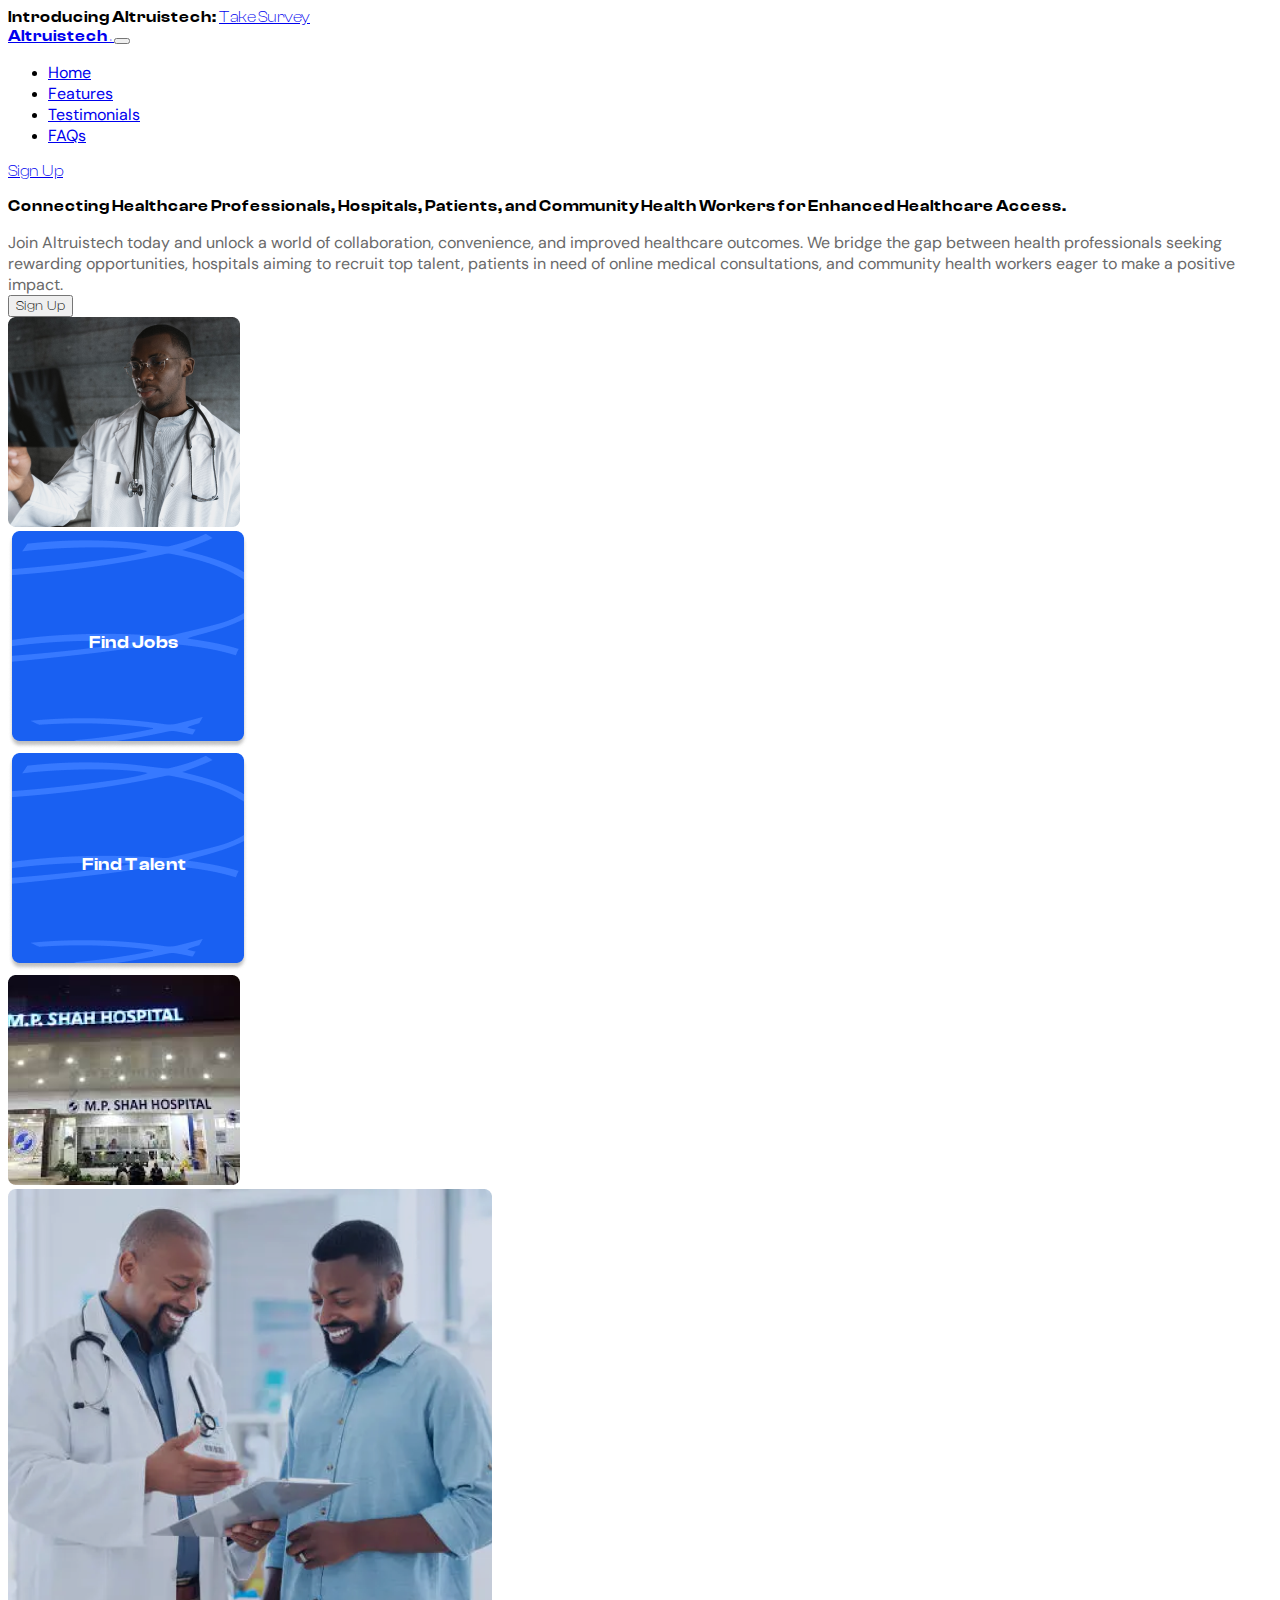
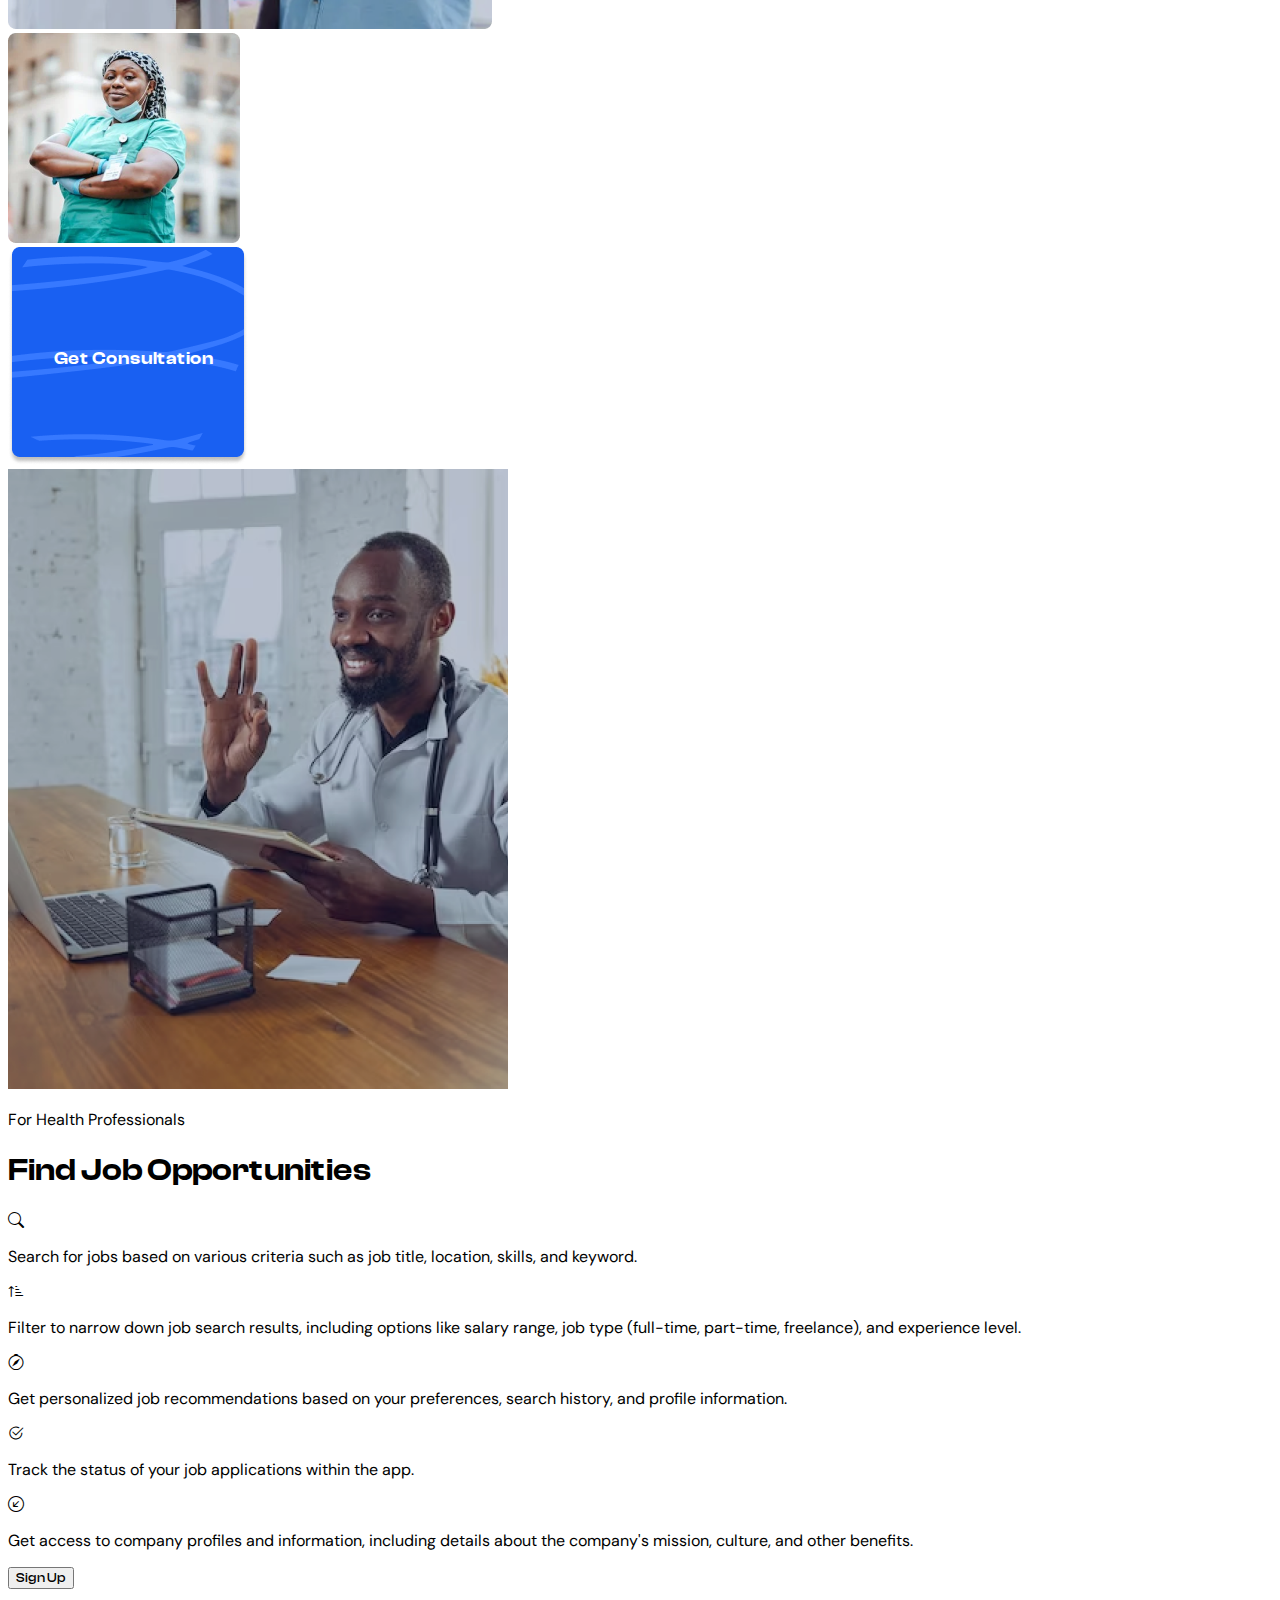
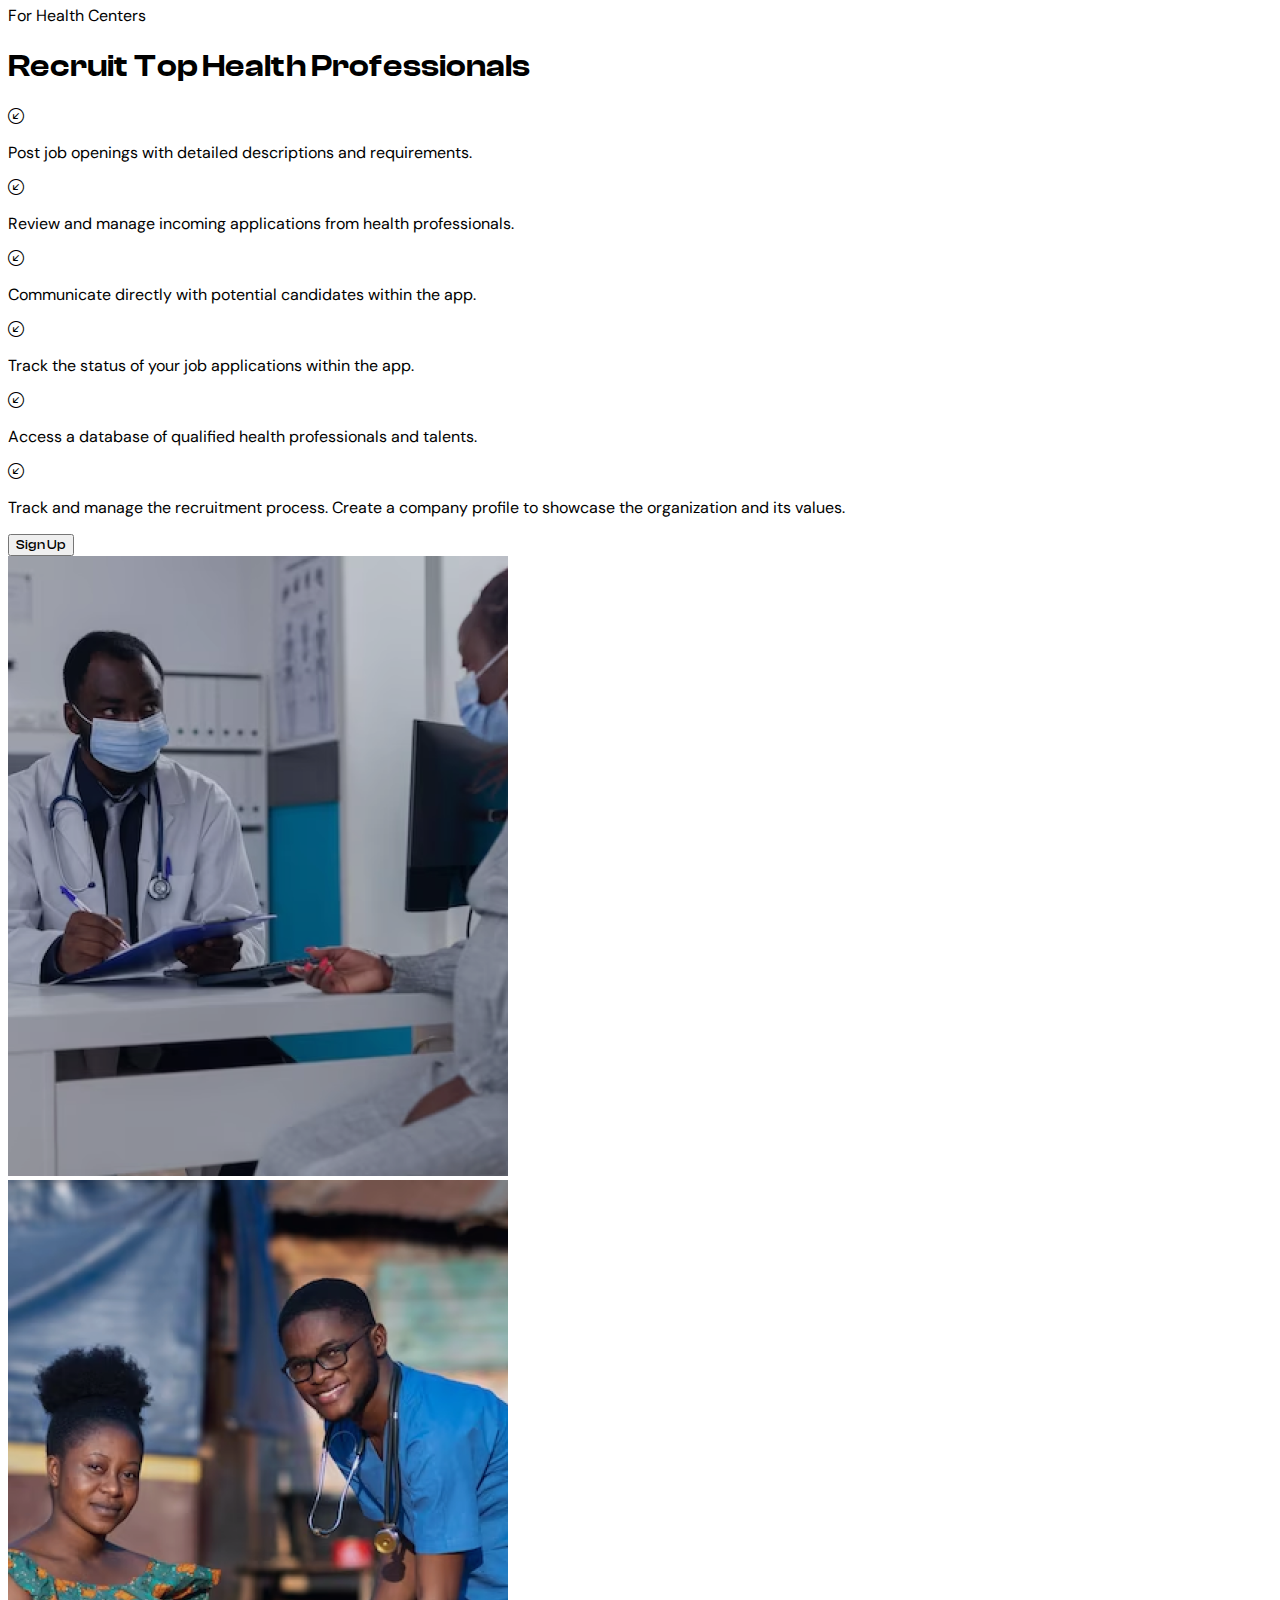
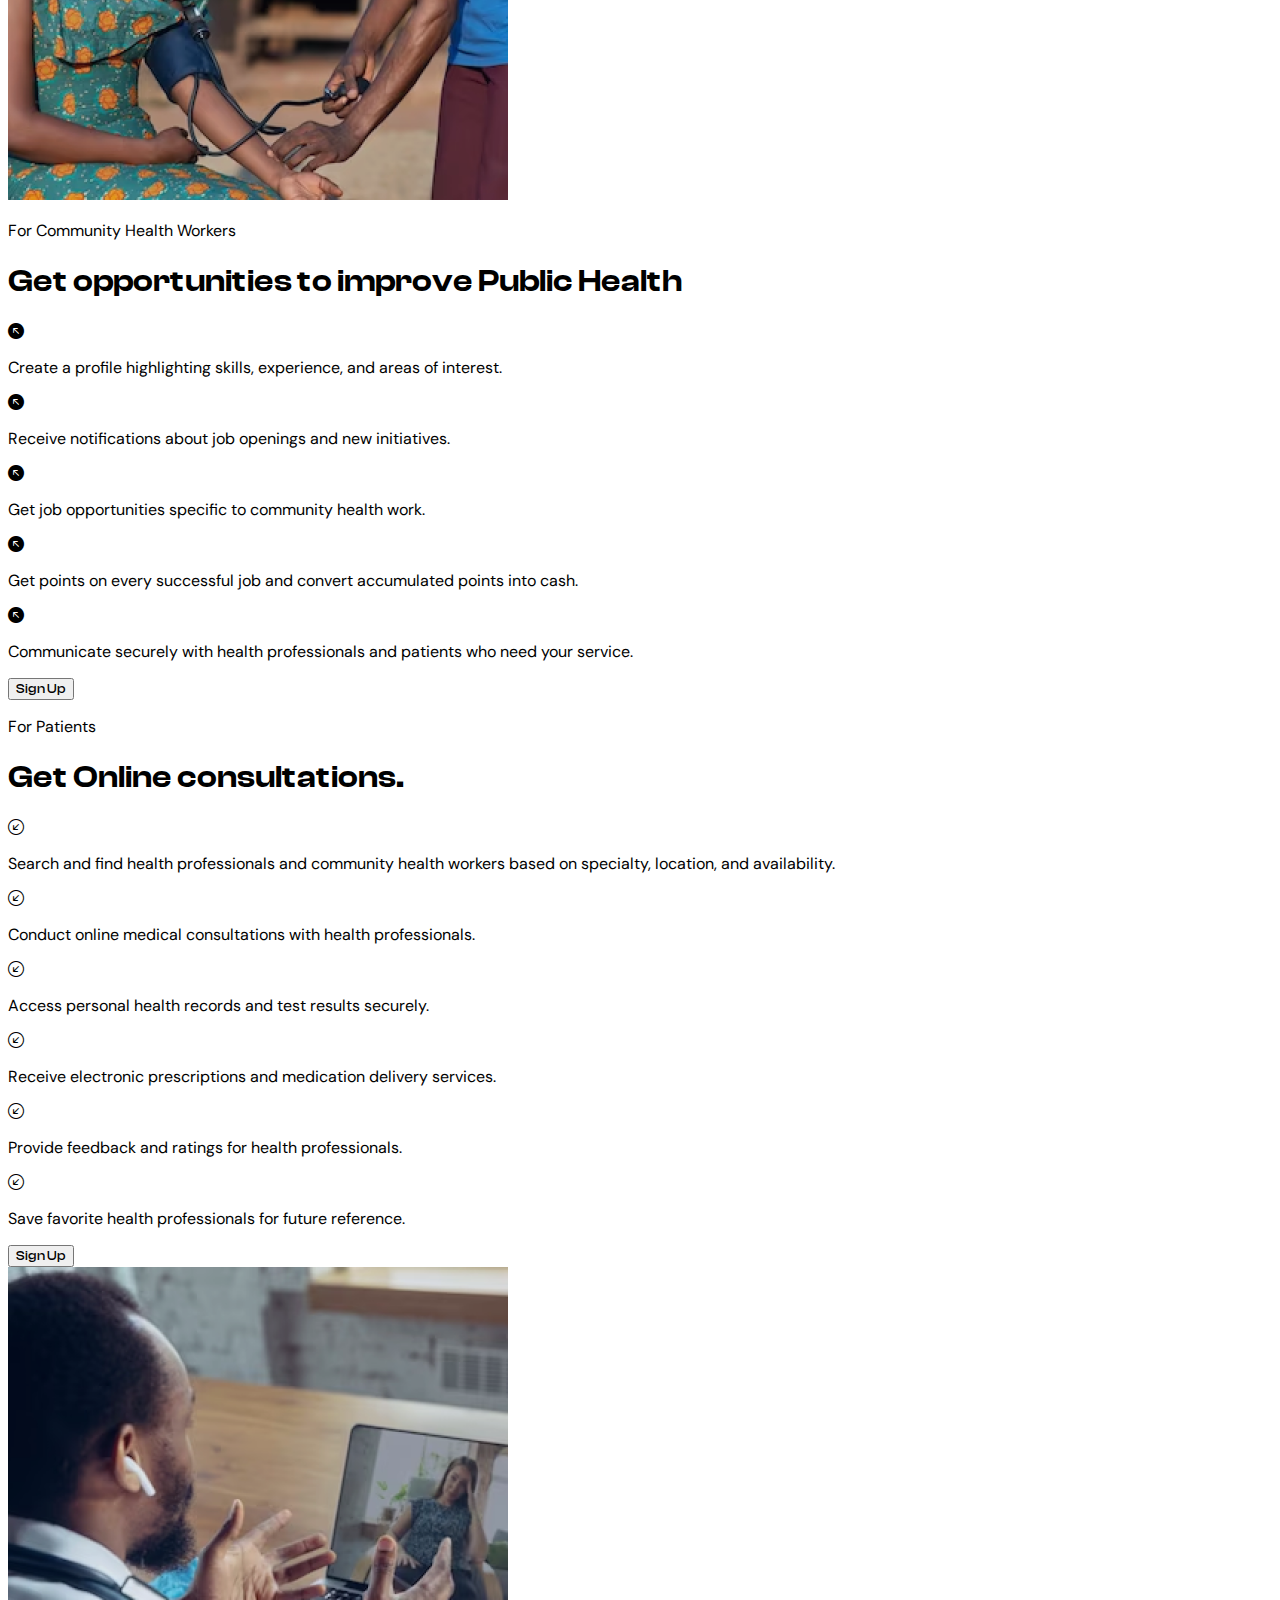
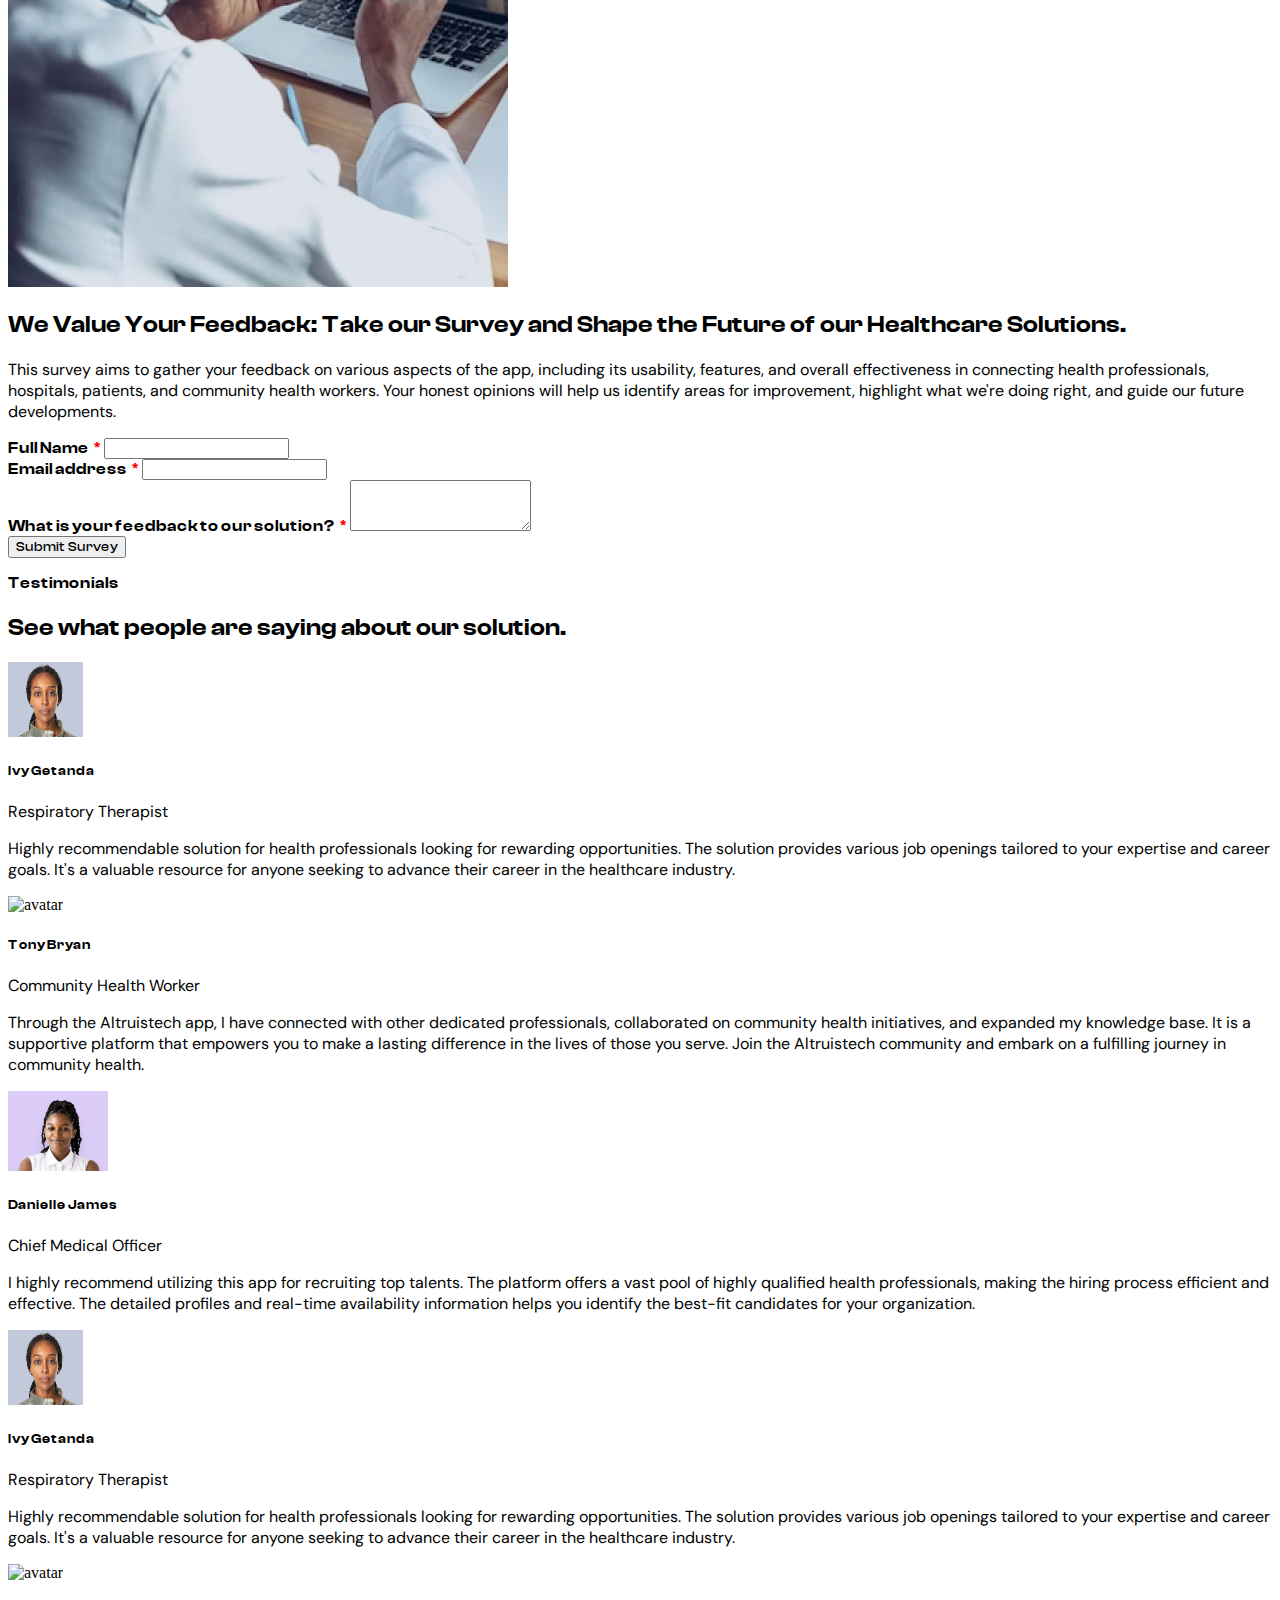
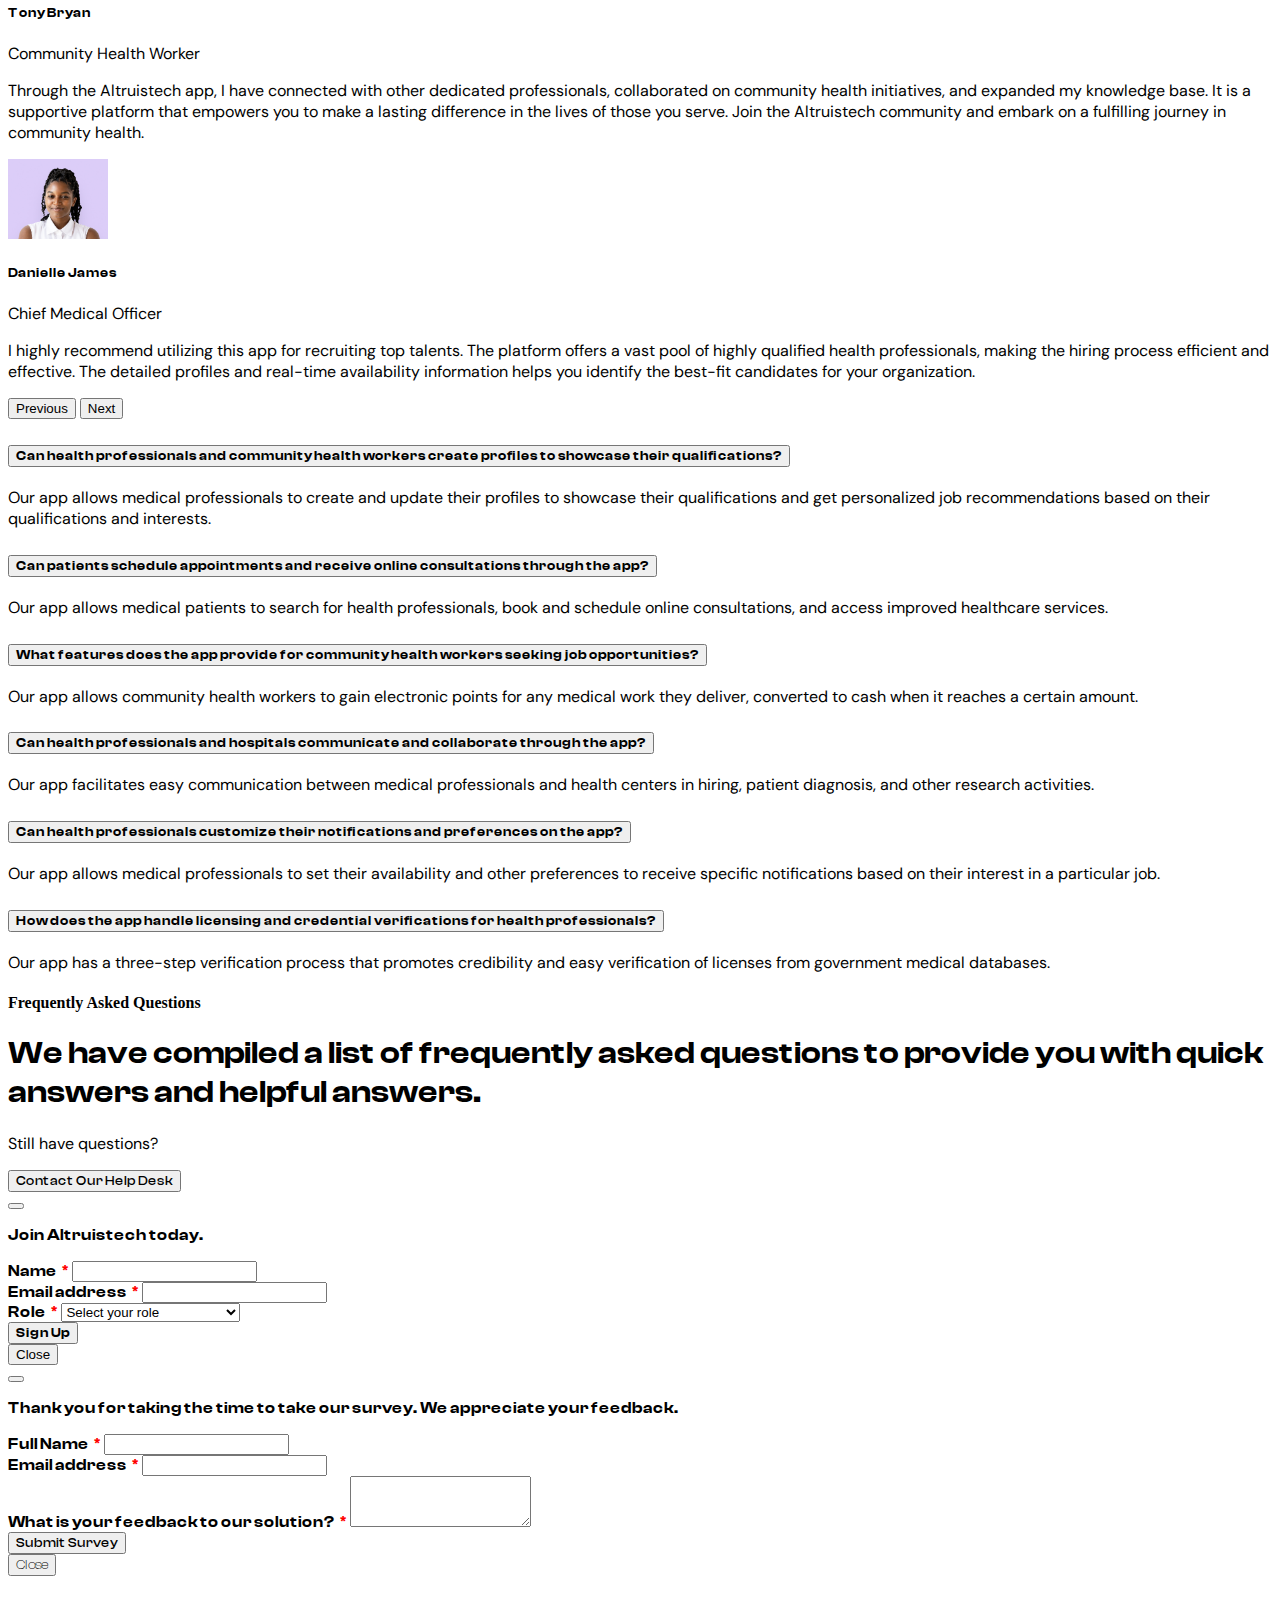
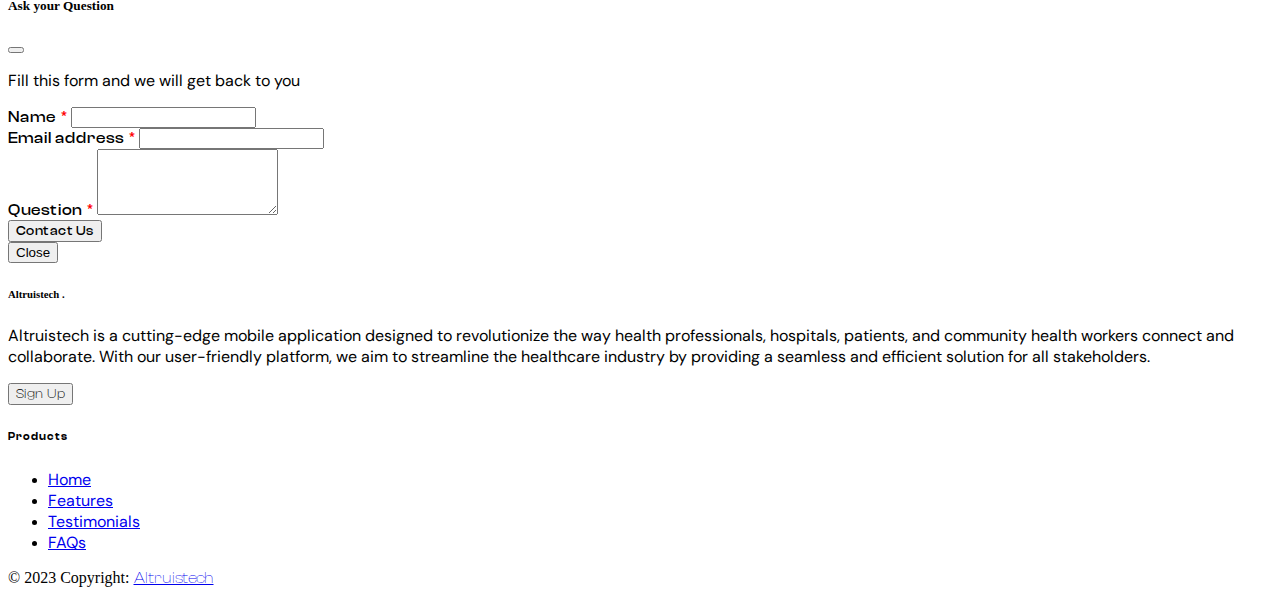
==== altruistech/index.html @ 640fc5ab "Final codebase" ====
<!DOCTYPE html>
<html lang="en">
<head>
    <meta charset="UTF-8">
    <meta name="viewport" content="width=device-width, initial-scale=1.0">
    <title>Altruistech</title>
    <link rel="stylesheet" href="static/styles.css">
    <link href="https://api.fontshare.com/embed/clash-grotesk.css" rel="stylesheet">
    <link href="https://cdn.jsdelivr.net/npm/bootstrap-icons@1.7.2/font/bootstrap-icons.css" rel="stylesheet">
    <link href="https://cdn.jsdelivr.net/npm/bootstrap@5.3.0/dist/css/bootstrap.min.css" rel="stylesheet" integrity="sha384-9ndCyUaIbzAi2FUVXJi0CjmCapSmO7SnpJef0486qhLnuZ2cdeRhO02iuK6FUUVM" crossorigin="anonymous">
    <link rel="preconnect" href="https://fonts.googleapis.com">
<link rel="preconnect" href="https://fonts.gstatic.com" crossorigin>
<link href="https://fonts.googleapis.com/css2?family=DM+Sans:ital,wght@0,100;0,200;0,300;0,400;0,500;0,600;0,700;1,100;1,200;1,300;1,400;1,500;1,600&display=swap" rel="stylesheet">


</head>
<body class="bg-light">
  <style>
    .text-overlay {
      position: absolute;
      top: 50%;
      left: 50%;
      transform: translate(-50%, -50%);
      color: white;
      font-size: 18px;
      font-weight: bold;
      text-align: center;
      font-family: 'ClashDisplay-Semibold', sans-serif;
      padding: 10px;
      width: 100%;
      max-width: 200px;
    }

    .required {
      color: red;
      margin-left: 5px;
  
    }
  </style>
  
<!-- heading -->
<nav class="navbar navbar-dark bg-dark">
  <div class="container-fluid d-flex justify-content-center align-items-center">
    <span class="navbar-brand mb-0 h1 text-center header-text">Introducing <span class="text-primary header-text">Altruistech:</span> 
    <!-- <span class="thin-text">Please help us with this survey.</span></span> -->
    <a class="btn border-light text-white" data-bs-toggle="modal" data-bs-target="#survey" href="#" style="font-family: 'ClashDisplay-Light';">Take Survey</a>
  </div>
</nav>



<nav class="navbar navbar-expand-lg navbar-light">
  <div class="container">
    <!-- Logo -->
    <a class="navbar-brand" href="#">
      <span class="h3 logo">
        Altruistech
      </span>
      <span class="h1 text-primary">.</span>
    </a>

    <!-- Navbar Toggler -->
    <button class="navbar-toggler" type="button" data-bs-toggle="collapse" data-bs-target="#navbarNav" aria-controls="navbarNav" aria-expanded="false" aria-label="Toggle navigation">
      <span class="navbar-toggler-icon"></span>
    </button>

    <!-- Navbar Links -->
    <div class="collapse navbar-collapse" id="navbarNav">
      <ul class="navbar-nav mx-auto">
        <li class="nav-item">
          <a class="nav-link" href="#home">Home</a>
        </li>
        <li class="nav-item">
          <a class="nav-link" href="#features">Features</a>
        </li>
        <li class="nav-item">
          <a class="nav-link" href="#testimonials">Testimonials</a>
        </li>
        <li class="nav-item">
          <a class="nav-link" href="#faqs">FAQs</a>
        </li>
      </ul>

      <!-- Button -->
      <a class="btn btn-primary btn-lg" data-bs-toggle="modal" data-bs-target="#waitlist" href="#" style="font-family: 'ClashDisplay-Light';">Sign Up</a>
    </div>
  </div>
</nav>

<section id="home" class="mt-5">
<div class="container flex-column d-flex  align-items-center w-75">
<div class="h2 ">
<p class="font-weight-bold h2">
Connecting<span class="text-primary"> Healthcare Professionals, Hospitals, Patients,</span> and <span class="text-primary"> Community Health Workers</span> for Enhanced Healthcare Access.
</p>
</div>
<div class="" id="branding">
Join Altruistech today and unlock a world of collaboration, convenience, and improved healthcare outcomes. We bridge the gap between health professionals seeking rewarding opportunities, hospitals aiming to recruit top talent, patients in need of online medical consultations, and community health workers eager to make a positive impact.
</div>
<div  class="mt-5 w-100  d-flex justify-content-center">
<button type="button" class="btn w-50 btn-lg btn-primary py-3" data-bs-toggle="modal" data-bs-target="#waitlist" style="font-family: 'ClashDisplay-Light';">Sign Up</button>
</div>
</div>




<!-- Gallery -->
<div class="row mt-3">
  <div class="col-lg-4 col-md-12 mb-4 mb-lg-0" style="width: 20%;">
    <img
      src="images/image1.png"
      class="w-100 shadow-1-strong rounded mb-4"
      alt="Find Jobs"
    />

    <div style="position: relative;">
      <img
        src="images/frame.png"
        class="w-100 shadow-1-strong rounded mb-4"
        alt="Text Background"
      />
      <div class="text-overlay">Find Jobs</div>
    </div>
  </div>

  <div class="col-lg-4 mb-4 mb-lg-0 order-md-2" style="width: 20%;">
    <div style="position: relative;">
      <img
        src="images/frame.png"
        class="w-100 shadow-1-strong rounded mb-4"
        alt="Text Background"
      />
      <div class="text-overlay">Find Talent</div>
    </div>

    <img
      src="images/image12.png"
      class="w-100 shadow-1-strong rounded mb-4"
      alt="Find Talent"
    />
  </div>

  <div class="col-lg-4 mb-4 mb-lg-0" style="width: 40%;">
    <img
      src="images/doctor-patient.png"
      class="w-100 shadow-1-strong rounded mb-4"
      alt="Middle"
    />
  </div>

  <div class="col-lg-4 mb-4 mb-lg-0" style="width: 20%;">
    <img
      src="images/Frame 13.png"
      class="w-100 shadow-1-strong rounded mb-4"
      alt="Community Health workers"
    />

    <div style="position: relative;">
      <img
        src="images/frame.png"
        class="w-100 shadow-1-strong rounded mb-4"
        alt="Text Background"
      />
      <div class="text-overlay">Get Consultation</div>
    </div>
  </div>
</div>



  

 
</section>

<!-- Features -->
<section id="features" class="d-flex mt-3 mx-0 p-3">
    <div class="container-fluid">
      <div class="row">
        <div class="col-lg-6">
          <div class="d-flex align-items-center h-100">
            <img src="images/image2.png" class="img-fluid rounded" alt="Find Jobs" />
          </div>
        </div>
  
        <div class="col-lg-6">
          <div class="container h-100">
            <div>
              <p class="text-primary">For Health Professionals</p>
              <h1>Find Job Opportunities</h1>
            </div>
            <div class="row">
              <div class="col">
                <div class="d-flex align-items-start">
                  <div class="me-3">
                    <i class="bi bi-search"></i>
                  </div>
                  <div>
                    <p>Search for jobs based on various criteria such as job title, location, skills, and keyword.</p>
                  </div>
                </div>
                <div class="d-flex align-items-start">
                  <div class="me-3">
                    <i class="bi bi-sort-up-alt"></i>
                  </div>
                  <div>
                    <p>Filter to narrow down job search results, including options like salary range, job type (full-time, part-time, freelance), and experience level.</p>
                  </div>
                </div>
                <div class="d-flex align-items-start">
                  <div class="me-3">
                    <i class="bi bi-compass"></i>
                  </div>
                  <div>
                    <p>Get personalized job recommendations based on your preferences, search history, and profile information.</p>
                  </div>
                </div>
                <div class="d-flex align-items-start">
                  <div class="me-3">
                    <i class="bi bi-check2-circle"></i>
                  </div>
                  <div>
                    <p>Track the status of your job applications within the app.</p>
                  </div>
                </div>
                <div class="d-flex align-items-start">
                  <div class="me-3 primary">
                    <i class="bi bi-arrow-down-left-circle font-weight-bold"></i>
                  </div>
                  <div>
                    <p>Get access to company profiles and information, including details about the company's mission, culture, and other benefits.</p>
                  </div>
                </div>
                <div class="mt-3 w-100 d-flex justify-content-center">
                  <button type="button" class="btn w-50 btn-lg btn-white border-primary text-primary py-3" data-bs-toggle="modal" data-bs-target="#waitlist" style="font-family: 'ClashDisplay-Medium';">Sign Up</button>
                </div>
              </div>
            </div>
          </div>
        </div>
      </div>
    </div>
  </section>
  

  <section id="features" class="my-3 mx-0 p-3">
    <div class="container-fluid">
      <div class="row">
        <div class="col-lg-6 order-lg-2">
          <div class="container">
            <div>
              <p class="text-primary">For Health Centers</p>
              <h1>Recruit Top Health Professionals</h1>
            </div>
            <div class="row">
              <div class="col">
                <div class="d-flex align-items-start">
                  <div class="me-3">
                    <i class="bi bi-arrow-down-left-circle"></i>
                  </div>
                  <div>
                    <p>Post job openings with detailed descriptions and requirements.</p>
                  </div>
                </div>
                <div class="d-flex align-items-start">
                  <div class="me-3">
                    <i class="bi bi-arrow-down-left-circle"></i>
                  </div>
                  <div>
                    <p>Review and manage incoming applications from health professionals.</p>
                  </div>
                </div>
                <div class="d-flex align-items-start">
                  <div class="me-3">
                    <i class="bi bi-arrow-down-left-circle"></i>
                  </div>
                  <div>
                    <p>Communicate directly with potential candidates within the app.</p>
                  </div>
                </div>
                <div class="d-flex align-items-start">
                  <div class="me-3">
                    <i class="bi bi-arrow-down-left-circle"></i>
                  </div>
                  <div>
                    <p>Track the status of your job applications within the app.</p>
                  </div>
                </div>
                <div class="d-flex align-items-start">
                  <div class="me-3">
                    <i class="bi bi-arrow-down-left-circle"></i>
                  </div>
                  <div>
                    <p>Access a database of qualified health professionals and talents.</p>
                  </div>
                </div>
                <div class="d-flex align-items-start">
                  <div class="me-3">
                    <i class="bi bi-arrow-down-left-circle"></i>
                  </div>
                  <div>
                    <p>Track and manage the recruitment process. Create a company profile to showcase the organization and its values.</p>
                  </div>
                </div>
                <div class="my-3 w-100 d-flex justify-content-center">
                  <button type="button" class="btn w-50 btn-lg btn-white border-primary text-primary py-3" data-bs-toggle="modal" data-bs-target="#waitlist" style="font-family: 'ClashDisplay-Medium';">Sign Up</button>
                </div>
              </div>
            </div>
          </div>
        </div>
        <div class="col-lg-6 order-lg-1">
          <div class="d-flex align-items-center justify-content-center">
            <img src="images/image3.png" class="img-fluid rounded" alt="Townhouses and Skyscrapers" />
          </div>
        </div>
      </div>
    </div>
  </section>
  
<!-- Features -->
<section id="features" class="my-3 mx-0 p-3">
    <div class="container-fluid">
      <div class="row">
        <div class="col-md-6 order-md-1">
          <img src="images/image5.png" class="img-fluid rounded" alt="Community" />
        </div>
  
        <div class="col-md-6 order-md-2">
          <div class="container">
            <div>
              <p class="text-primary h6">For Community Health Workers</p>
              <h1>Get opportunities to improve Public Health</h1>
            </div>
            <div class="row">
              <div class="col profs">
                <div class="d-flex align-items-start">
                  <div class="me-3">
                    <i class="bi bi-arrow-up-left-circle-fill"></i>
                  </div>
                  <div>
                    <p>Create a profile highlighting skills, experience, and areas of interest.</p>
                  </div>
                </div>
                <div class="d-flex align-items-start">
                  <div class="me-3">
                    <i class="bi bi-arrow-up-left-circle-fill"></i>
                  </div>
                  <div>
                    <p class="text-gray">Receive notifications about job openings and new initiatives.</p>
                  </div>
                </div>
                <div class="d-flex align-items-start">
                  <div class="me-3">
                    <i class="bi bi-arrow-up-left-circle-fill"></i>
                  </div>
                  <div>
                    <p>Get job opportunities specific to community health work.</p>
                  </div>
                </div>
                <div class="d-flex align-items-start">
                  <div class="me-3">
                    <i class="bi bi-arrow-up-left-circle-fill"></i>
                  </div>
                  <div>
                    <p>Get points on every successful job and convert accumulated points into cash.</p>
                  </div>
                </div>
                <div class="d-flex align-items-start">
                  <div class="me-3">
                    <i class="bi bi-arrow-up-left-circle-fill"></i>
                  </div>
                  <div>
                    <p>Communicate securely with health professionals and patients who need your service.</p>
                  </div>
                </div>
                <div class="mt-3 w-100 d-flex justify-content-center">
                  <button type="button" class="btn w-50 btn-lg btn-white border-primary text-primary py-3" data-bs-toggle="modal" data-bs-target="#waitlist" style="font-family: 'ClashDisplay-Medium';">Sign Up</button>
                </div>
              </div>
            </div>
          </div>
        </div>
      </div>
    </div>
  </section>
  

  <section id="features" class="my-3 mx-0 p-3">
    <div class="container-fluid">
      <div class="row">
        <div class="col-lg-6">
          <div class="container">
            <div>
              <p class="text-primary">For Patients</p>
              <h1>Get Online consultations.</h1>
            </div>
            <div class="row">
              <div class="col profs">
                <div class="d-flex align-items-start">
                  <div class="me-3">
                    <i class="bi bi-arrow-down-left-circle"></i>
                  </div>
                  <div>
                    <p>Search and find health professionals and community health workers based on specialty, location, and availability.</p>
                  </div>
                </div>
                <div class="d-flex align-items-start">
                  <div class="me-3">
                    <i class="bi bi-arrow-down-left-circle"></i>
                  </div>
                  <div>
                    <p>Conduct online medical consultations with health professionals.</p>
                  </div>
                </div>
                <div class="d-flex align-items-start">
                  <div class="me-3">
                    <i class="bi bi-arrow-down-left-circle"></i>
                  </div>
                  <div>
                    <p>Access personal health records and test results securely.</p>
                  </div>
                </div>
                <div class="d-flex align-items-start">
                  <div class="me-3">
                    <i class="bi bi-arrow-down-left-circle"></i>
                  </div>
                  <div>
                    <p>Receive electronic prescriptions and medication delivery services.</p>
                  </div>
                </div>
                <div class="d-flex align-items-start">
                  <div class="me-3">
                    <i class="bi bi-arrow-down-left-circle"></i>
                  </div>
                  <div>
                    <p>Provide feedback and ratings for health professionals.</p>
                  </div>
                </div>
                <div class="d-flex align-items-start">
                  <div class="me-3">
                    <i class="bi bi-arrow-down-left-circle"></i>
                  </div>
                  <div>
                    <p>Save favorite health professionals for future reference.</p>
                  </div>
                </div>
                <div class="my-3 w-100 d-flex">
                  <button type="button" class="btn w-50 btn-lg btn-white border-primary text-primary py-3" data-bs-toggle="modal" data-bs-target="#waitlist" style="font-family: 'ClashDisplay-Medium';">Sign Up</button>
                </div>
              </div>
            </div>
          </div>
        </div>
        <div class="col-lg-6">
          <div class="d-flex align-items-center justify-content-center">
            <img src="images/image4.png" class="img-fluid rounded" alt="" />
          </div>
        </div>
      </div>
    </div>
  </section>
  

<!-- <section id="#survey" class="bg-primary vh-100 d-flex mt-3 mb-6 mx-0 p-3">
<div class="container-fluid">
<div class="row">
<div class="col">
<div class="row text-align-center">
    <h2 class="text-white h1" style="font-family: 'ClashDisplay-Semibold';">
        We Value Your Feedback: Take our Survey and Shape the Future of our Healthcare Solutions.
    </h2>
    <p class="text-white">
        This survey aims to gather your feedback on various aspects of the app, including its usability, features, and overall effectiveness in connecting health professionals, hospitals, patients, and community health workers. Your honest opinions will help us identify areas for improvement, highlight what we're doing right, and guide our future developments.
    </p>
</div>
</div>

<div class="col bg-white rounded v-100 mb-3 row-cols-auto">
    <form class="m-3">
        <div class="mb-3">
            <label for="name" class="form-label" style="font-family: 'ClashDisplay-Semibold';">Full Name<span class="required">*</span></label>
            <input type="text" class="form-control p-2" id="survey-name" aria-describedby="nameHelp">
          </div>
        <div class="mb-3">
          <label for="surveyEmail" class="form-label" style="font-family: 'ClashDisplay-Semibold';">Email address<span class="required">*</span></label>
          <input type="email" class="form-control p-2" id="survey-email" aria-describedby="emailHelp">
        </div>
        <div class="mb-3">
          <label for="survey" class="form-label" style="font-family: 'ClashDisplay-Semibold';">What is your feedback to our solution?<span class="required">*</span></label>
          <textarea class="form-control p-5" id="survey-message" rows="3"></textarea>
        </div>
       
        <button type="submit" id="survey-submit" class="btn w-100 btn-lg btn-primary py-3" style="font-family: 'ClashDisplay-Medium';">Submit Survey</button>
    </form>
</div>
</div>
</div>
</section> -->

<section id="survey" class="bg-primary d-flex mt-3 mb-6 mx-0 p-3">
  <div class="container-fluid">
    <div class="row">
      <div class="col-lg-6 sur-text">
        <div class="text-center">
          <h2 class="text-white h1" style="font-family: 'ClashDisplay-Semibold';">
            We Value Your Feedback: Take our Survey and Shape the Future of our Healthcare Solutions.
          </h2>
          <p class="text-white">
            This survey aims to gather your feedback on various aspects of the app, including its usability, features, and overall effectiveness in connecting health professionals, hospitals, patients, and community health workers. Your honest opinions will help us identify areas for improvement, highlight what we're doing right, and guide our future developments.
          </p>
        </div>
      </div>

      <div class="col-lg-6 bg-white rounded v-100 mb-3 sur-form">
        <form class="m-3">
          <div class="mb-3">
            <label for="name" class="form-label" style="font-family: 'ClashDisplay-Semibold';">Full Name<span class="required">*</span></label>
            <input type="text" class="form-control p-2" id="survey-name" aria-describedby="nameHelp">
          </div>
          <div class="mb-3">
            <label for="surveyEmail" class="form-label" style="font-family: 'ClashDisplay-Semibold';">Email address<span class="required">*</span></label>
            <input type="email" class="form-control p-2" id="survey-email" aria-describedby="emailHelp">
          </div>
          <div class="mb-3">
            <label for="survey" class="form-label" style="font-family: 'ClashDisplay-Semibold';">What is your feedback to our solution?<span class="required">*</span></label>
            <textarea class="form-control p-5" id="survey-message" rows="3"></textarea>
          </div>
          <button type="submit" id="survey-submit" class="btn btn-primary btn-lg w-100 btn-block" style="font-family: 'ClashDisplay-Medium';">Submit Survey</button>
        </form>
      </div>
    </div>
  </div>
</section>





<section id="testimonials" class="mt-3">

<div class="container mb-2">
<p class="text-primary h5">Testimonials </p>
<h2 style="font-family: 'ClashDisplay-Semibold';">
See what people are saying about our solution.
</h2>
</div>
<!-- Carousel wrapper -->
<div id="carouselMultiItemExample" class="carousel slide mx-4 border-rounded pb-2 carousel-dark text-center" data-bs-ride="carousel">

<!-- Inner -->
<div class="carousel-inner py-4">
      <!-- Single item -->
      <div class="carousel-item active">
        <div class="container">
          <div class="row">
            <div class="col-lg-4 d-lg-block mb-3">
              <div class="testimonial-item bg-light rounded shadow p-3 pb-5" style=" height: 100%;">
                <div class="d-flex justify-content-start v-10 " >
                    <div class="flex-item">
                        <img class="rounded-circle shadow-1-strong mb-4 testimonial-img" src="images/african-female-soldier-jobs-career-portrait.jpg" alt="avatar" style="width: 75px; height:75px;">
                    </div>
                <div class="mx-0 flex-item">
                  <h5 class="mb-0 h5">Ivy Getanda</h5>
                  <p>Respiratory Therapist</p>
                </div>
                </div>
                
                <p class="font-weight-bold text-dark">
                  Highly recommendable solution for health professionals looking for rewarding opportunities.  <span class="text-primary">
                      The solution provides various job openings tailored to your expertise and career goals. 
                    </span> 
                    It's a valuable resource for anyone seeking to advance their career in the healthcare industry.
              
                </p>
              </div>
            </div>
              <div class="col-lg-4 d-lg-block mb-3 bg">
                <div class="testimonial-item bg-gray rounded shadow p-3" style=" height: max-content;">
                  <div class="d-flex justify-content-start v-10 bg-gray" >
                      <div class="flex-item">
                          <img class="rounded-circle shadow-1-strong mb-4 testimonial-img" src="images/front-view-smiley-man-wearing-lab-coat.jpg" alt="avatar" style="width: 75px; height:75px;">
                      </div>
                  <div class="mx-0 flex-item">
                    <h5 class="mb-0 h5">Tony Bryan</h5>
                    <p>Community Health Worker</p>
                  </div>
                  </div>
                  
                  <p class="font-weight-bold text-dark">
                    Through the Altruistech app, I have <span class="text-primary">
                        connected with other dedicated professionals, collaborated on community health initiatives, and expanded my knowledge base. 
                    </span> 
                    It is a supportive platform that empowers you to make a lasting difference in the lives of those you serve. Join the Altruistech community and embark on a fulfilling journey in community health.
                  </p>
                </div>
              </div>
              <div class="col-lg-4 d-lg-block">
                <div class="testimonial-item bg-gray rounded shadow p-3" style="height: 100%;">
                  <div class="d-flex v-10 bg-gray" >
                      <div class="flex-item">
                          <img class="rounded-circle shadow-1-strong mb-4 testimonial-img" src="images/african-teenage-girl-portrait-happy-smiling-face.jpg" alt="avatar" style="width: 100px;">
                      </div>
                  <div class="flex-item">
                    <h5 class="mb-0 h5">Danielle James</h5>
                    <p>Chief Medical Officer</p>
                  </div>
                  </div>
                  
                  <p class="font-weight-bold text-dark">
                   I highly recommend utilizing this app for recruiting top talents.
                      The platform offers a vast pool of highly qualified health professionals,
                      making the hiring process efficient and effective. <span class="text-primary">
                        The detailed profiles and real-time availability information helps you identify the best-fit candidates for your organization.
                      </span> 
            
                  </p>
                </div>
              </div>
          </div>
        </div>
      </div>
           <!-- Single item -->
           <div class="carousel-item active">
            <div class="container">
              <div class="row">
                <div class="col-lg-4 d-lg-block mb-3">
                  <div class="testimonial-item bg-light rounded shadow p-3 pb-5" style=" height: 100%;">
                    <div class="d-flex justify-content-start v-10 " >
                        <div class="flex-item">
                            <img class="rounded-circle shadow-1-strong mb-4 testimonial-img" src="images/african-female-soldier-jobs-career-portrait.jpg" alt="avatar" style="width: 75px; height:75px;">
                        </div>
                    <div class="mx-0 flex-item">
                      <h5 class="mb-0 h5">Ivy Getanda</h5>
                      <p>Respiratory Therapist</p>
                    </div>
                    </div>
                    
                    <p class="font-weight-bold text-dark">
                      Highly recommendable solution for health professionals looking for rewarding opportunities.  <span class="text-primary">
                          The solution provides various job openings tailored to your expertise and career goals. 
                        </span> 
                        It's a valuable resource for anyone seeking to advance their career in the healthcare industry.
                  
                    </p>
                  </div>
                </div>
                  <div class="col-lg-4 d-lg-block mb-3 bg">
                    <div class="testimonial-item bg-gray rounded shadow p-3" style=" height: max-content;">
                      <div class="d-flex justify-content-start v-10 bg-gray" >
                          <div class="flex-item">
                              <img class="rounded-circle shadow-1-strong mb-4 testimonial-img" src="images/front-view-smiley-man-wearing-lab-coat.jpg" alt="avatar" style="width: 75px; height:75px;">
                          </div>
                      <div class="mx-0 flex-item">
                        <h5 class="mb-0 h5">Tony Bryan</h5>
                        <p>Community Health Worker</p>
                      </div>
                      </div>
                      
                      <p class="font-weight-bold text-dark">
                        Through the Altruistech app, I have <span class="text-primary">
                            connected with other dedicated professionals, collaborated on community health initiatives, and expanded my knowledge base. 
                        </span> 
                        It is a supportive platform that empowers you to make a lasting difference in the lives of those you serve. Join the Altruistech community and embark on a fulfilling journey in community health.
                      </p>
                    </div>
                  </div>
                  <div class="col-lg-4 d-lg-block">
                    <div class="testimonial-item bg-gray rounded shadow p-3" style="height: 100%;">
                      <div class="d-flex v-10 bg-gray" >
                          <div class="flex-item">
                              <img class="rounded-circle shadow-1-strong mb-4 testimonial-img" src="images/african-teenage-girl-portrait-happy-smiling-face.jpg" alt="avatar" style="width: 100px;">
                          </div>
                      <div class="flex-item">
                        <h5 class="mb-0 h5">Danielle James</h5>
                        <p>Chief Medical Officer</p>
                      </div>
                      </div>
                      
                      <p class="font-weight-bold text-dark">
                       I highly recommend utilizing this app for recruiting top talents.
                          The platform offers a vast pool of highly qualified health professionals,
                          making the hiring process efficient and effective. <span class="text-primary">
                            The detailed profiles and real-time availability information helps you identify the best-fit candidates for your organization.
                          </span> 
                
                      </p>
                    </div>
                  </div>
              </div>
            </div>
          </div>
    </div>
    <!-- Inner -->
    <!-- Controls -->
    <div class="d-flex justify-content-center mb-4">
      <button class="carousel-control-prev position-relative" type="button" data-bs-target="#carouselMultiItemExample" data-bs-slide="prev">
        <span class="carousel-control-prev-icon text-primary " aria-hidden="true"></span>
        <span class="visually-hidden">Previous</span>
      </button>
      <button class="carousel-control-next position-relative" type="button" data-bs-target="#carouselMultiItemExample" data-bs-slide="next">
        <span class="carousel-control-next-icon primary" aria-hidden="true"></span>
        <span class="visually-hidden">Next</span>
      </button>
    </div>
  </div>
  <!-- Carousel wrapper -->
</section>


<section id="faqs" class="bg-primary v-100 d-flex my-3 mx-0 p-3">
  <div class="container-fluid">
    <div class="row">
      <div class="col-lg-6">
        <div class="row text-align-center">
          <div class="accordion" id="accordionExample">
            <div class="accordion-item">
              <h2 class="accordion-header" id="headingOne">
                <button class="accordion-button h1" type="button" style="font-family: 'ClashDisplay-Semibold';" data-bs-toggle="collapse" data-bs-target="#collapseOne" aria-expanded="true" aria-controls="collapseOne">
                  Can health professionals and community health workers create profiles to showcase their qualifications?
                </button>
              </h2>
              <div id="collapseOne" class="accordion-collapse collapse show" aria-labelledby="headingOne" data-bs-parent="#accordionExample">
                <div class="accordion-body">
                  Our app allows medical professionals to create and update their profiles to showcase their qualifications and get personalized job recommendations based on their qualifications and interests.
                </div>
              </div>
            </div>
            <div class="accordion-item">
              <h2 class="accordion-header" id="headingTwo">
                <button class="accordion-button h1 collapsed" style="font-family: 'ClashDisplay-Semibold';" type="button" data-bs-toggle="collapse" data-bs-target="#collapseTwo" aria-expanded="false" aria-controls="collapseTwo">
                  Can patients schedule appointments and receive online consultations through the app?
                </button>
              </h2>
              <div id="collapseTwo" class="accordion-collapse collapse" aria-labelledby="headingTwo" data-bs-parent="#accordionExample">
                <div class="accordion-body">
                  Our app allows medical patients to search for health professionals, book and schedule online consultations, and access improved healthcare services.
                </div>
              </div>
            </div>
            <div class="accordion-item">
              <h2 class="accordion-header" id="headingThree">
                <button class="accordion-button h1 collapsed" style="font-family: 'ClashDisplay-Semibold';" type="button" data-bs-toggle="collapse" data-bs-target="#collapseThree" aria-expanded="false" aria-controls="collapseThree">
                  What features does the app provide for community health workers seeking job opportunities?
                </button>
              </h2>
              <div id="collapseThree" class="accordion-collapse collapse"  aria-labelledby="headingThree" data-bs-parent="#accordionExample">
                <div class="accordion-body">
                  Our app allows community health workers to gain electronic points for any medical work they deliver, converted to cash when it reaches a certain amount.
                </div>
              </div>
            </div>
            <div class="accordion-item">
              <h2 class="accordion-header" id="headingFour">
                <button class="accordion-button h1 collapsed" type="button" data-bs-toggle="collapse" style="font-family: 'ClashDisplay-Semibold';" data-bs-target="#collapseFour" aria-expanded="false" aria-controls="collapseFour">
                  Can health professionals and hospitals communicate and collaborate through the app?
                </button>
              </h2>
              <div id="collapseFour" class="accordion-collapse collapse" aria-labelledby="headingFour" data-bs-parent="#accordionExample">
                <div class="accordion-body">
                  Our app facilitates easy communication between medical professionals and health centers in hiring, patient diagnosis, and other research activities.
                </div>
              </div>
            </div>
            <div class="accordion-item">
              <h2 class="accordion-header" id="headingFive">
                <button class="accordion-button h1 collapsed" type="button" style="font-family: 'ClashDisplay-Semibold';" data-bs-toggle="collapse" data-bs-target="#collapseFive" aria-expanded="false" aria-controls="collapseFive">
                  Can health professionals customize their notifications and preferences on the app?
                </button>
              </h2>
              <div id="collapseFive" class="accordion-collapse collapse" aria-labelledby="headingFive" data-bs-parent="#accordionExample">
                <div class="accordion-body">
                  Our app allows medical professionals to set their availability and other preferences to receive specific notifications based on their interest in a particular job.
                </div>
              </div>
            </div>
            <div class="accordion-item">
              <h2 class="accordion-header" id="headingSix">
                <button class="accordion-button h1 collapsed" type="button" style="font-family: 'ClashDisplay-Semibold';" data-bs-toggle="collapse" data-bs-target="#collapseSix" aria-expanded="false" aria-controls="collapseSix">
                  How does the app handle licensing and credential verifications for health professionals?
                </button>
              </h2>
              <div id="collapseSix" class="accordion-collapse collapse" aria-labelledby="headingSix" data-bs-parent="#accordionExample">
                <div class="accordion-body">
                  Our app has a three-step verification process that promotes credibility and easy verification of licenses from government medical databases.
                </div>
              </div>
            </div>
          </div>
        </div>
      </div>
      <div class="col-lg-6 text-white rounded v-100">
        <div>
          <h4>Frequently Asked Questions</h4>
          <h1>We have compiled a list of frequently asked questions to provide you with quick answers and helpful answers.</h1>
            <p class="text-dark">
                Still have questions?
            </p>
            <div class="text-center">
        <button type="submit"  name="contact_submit" data-bs-toggle="modal" data-bs-target="#contact" class="btn text-primary w-50 py-3 btn-light" style="font-family: 'ClashDisplay-Medium';">Contact Our Help Desk</button>
        </div>
            </div>
      </div>
    </div>
  </div>
</section>




<!-- Modal -->
<div class="modal fade" id="waitlist" tabindex="-1" aria-labelledby="enrollLabel" aria-hidden="true">
<div class="modal-dialog">
<div class="modal-content">
<div class="modal-header">
<!-- <h5 class="modal-title" id="enrollLabel">Sign Up</h5> -->
<button type="button" class="btn-close" data-bs-dismiss="modal" aria-label="Close"></button>
</div>
<div class="modal-body">
<p class="lead text-primary" style="font-family: 'ClashDisplay-Semibold';">
Join Altruistech today.
</p>
<form>
  <!-- Name input -->
  <div class="form-outline mb-4">
    <label class="form-label" for="waitlist-name" style="font-family: 'ClashDisplay-Semibold';">Name<span class="required">*</span></label>
    <input type="text" id="waitlist-name" class="form-control" required />
  </div>

  <!-- Email input -->
  <div class="form-outline mb-4">
    <label class="form-label" for="waitlist-email" style="font-family: 'ClashDisplay-Semibold';">Email address<span class="required">*</span></label>
    <input type="email" id="waitlist-email" class="form-control" required />
  </div>


  <!-- Role dropdown -->
  <div class="form-outline mb-4">
    <label class="form-label" for="waitlist-role" style="font-family: 'ClashDisplay-Semibold';">Role<span class="required">*</span></label>
    <select id="waitlist-role" class="form-select" required>
      <option value="" disabled selected style="font-family: 'ClashDisplay-Medium', sans-serif;">Select your role</option>
      <option value="health-professional" style="font-family: 'ClashDisplay-Medium', sans-serif;">Health Professional</option>
      <option value="health-center" style="font-family: 'ClashDisplay-Medium', sans-serif;">Health Center</option>
      <option value="patient" style="font-family: 'ClashDisplay-Medium', sans-serif;">Patient</option>
      <option value="community-health-worker" style="font-family: 'ClashDisplay-Medium', sans-serif;">Community Health Worker</option>
    </select>
  </div>

  <!-- Submit button -->
  <button type="submit" id="waitlist-submit" class="btn btn-primary btn-block mb-4" style="font-family: 'ClashDisplay-Semibold';">Sign Up</button>
</form>

</div>
<div class="modal-footer">
<button type="button" class="btn btn-secondary" data-bs-dismiss="modal">Close</button>
</div>

</div>
</div>
</div>


</div>
<!-- Modal  Survey-->
<div class="modal fade" id="survey" tabindex="-1" aria-labelledby="enrollLabel" aria-hidden="true">
<div class="modal-dialog">
<div class="modal-content">
<div class="modal-header">
<!-- <h5 class="modal-title text-primary" id="enrollLabel" style="font-family: 'ClashDisplay-Light';">Survey</h5> -->
<button type="button" class="btn-close" data-bs-dismiss="modal" aria-label="Close"></button>
</div>
<div class="modal-body">
<p class="lead text-primary" style="font-family: 'ClashDisplay-Semibold', sans-serif;">
Thank you for taking the time to take our survey. We appreciate your feedback.
</p>
<form class="m-3">
  <div class="mb-3">
      <label for="name" class="form-label" style="font-family: 'ClashDisplay-Semibold';">Full Name<span class="required">*</span></label>
      <input type="text" class="form-control p-2" id="survey-name" aria-describedby="nameHelp">
    </div>
  <div class="mb-3">
    <label for="surveyEmail" class="form-label" style="font-family: 'ClashDisplay-Semibold';">Email address<span class="required">*</span></label>
    <input type="email" class="form-control p-2" id="survey-email" aria-describedby="emailHelp">
  </div>
  <div class="mb-3">
    <label for="survey" class="form-label" style="font-family: 'ClashDisplay-Semibold';">What is your feedback to our solution?<span class="required">*</span></label>
    <textarea class="form-control p-5" id="survey-message" rows="3"></textarea>
  </div>
 
  <button type="submit" id="survey-submit" class="btn w-100 btn-lg btn-primary py-3" style="font-family: 'ClashDisplay-Medium';">Submit Survey</button>
</form>
</div>
<div class="modal-footer">
<button type="button" class="btn btn-secondary" data-bs-dismiss="modal" style="font-family: 'ClashDisplay-Light';">Close</button>
</div>

</div>
</div>
</div>


</div>

<!-- Contact  Survey-->
<div class="modal fade" id="contact" tabindex="-1" aria-labelledby="enrollLabel" aria-hidden="true" style="font-family: 'ClashDisplay-Normal">
<div class="modal-dialog">
<div class="modal-content">
<div class="modal-header">
<h5 class="modal-title" id="enrollLabel">Ask your Question</h5>
<button type="button" class="btn-close " data-bs-dismiss="modal" aria-label="Close"></button>
</div>
<div class="modal-body">
<p class="lead">
Fill this form and we will get back to you
</p>
<form id="contact-form">
    <!-- Name input -->
    <div class="form-outline mb-4" id="contact-form">
      <label class="form-label" for="contact-name" style="font-family: 'ClashDisplay-Medium', sans-serif;">Name<span class="required">*</span></label>
      <input type="text" id="contact-name" class="form-control" />
    </div>
  
    <!-- Email input -->
    <div class="form-outline mb-4">
      <label class="form-label" for="contact-email" style="font-family: 'ClashDisplay-Medium', sans-serif;">Email address<span class="required">*</span></label>
      <input type="email" id="contact-email" class="form-control" />
    </div>
  
    <!-- Message input -->
    <div class="form-outline mb-4">
      <label class="form-label" for="contact-message" style="font-family: 'ClashDisplay-Medium', sans-serif;">Question<span class="required">*</span></label>
      <textarea class="form-control" id="contact-message" rows="4"></textarea>
    </div>

  
    <!-- Submit button -->
    <button id="contact-submit" type="submit" class="btn btn-primary btn-block mb-4" style="font-family: 'ClashDisplay-Medium';">Contact Us</button>
  </form>
</div>
<div class="modal-footer">
<button type="button" class="btn btn-secondary" data-bs-dismiss="modal">Close</button>
</div>

</div>
</div>
</div>


    <!-- Footer -->
    <footer class="text-center text-lg-start bg-white text-muted">


  <!-- Section: Links  -->
  <section class="">
    <div class="container text-center text-md-start mt-5">
      <!-- Grid row -->
      <div class="row mt-3">
        <!-- Grid column -->
        <div class="col-md-3 col-lg-4 col-xl-6 mx-auto mb-4">
          <!-- Content -->
          <h6 class="text-dark h1 fw-bold mb-4">
            Altruistech <span class="text-primary h1">.</span>
          </h6>
          <p>
            Altruistech is a cutting-edge mobile application designed to revolutionize the way health professionals, hospitals, patients, and community health workers connect and collaborate. With our user-friendly platform, we aim to streamline the healthcare industry by providing a seamless and efficient solution for all stakeholders.
          </p>
          <button type="button" class="btn w-50 btn-lg btn-primary py-3" data-bs-toggle="modal" data-bs-target="#waitlist" style="font-family: 'ClashDisplay-Light', sans-serif;">Sign Up</button>

        </div>
        <!-- Grid column -->

        <!-- Grid column -->
        <div class="col-md-2 col-lg-2 col-xl-2 mx-auto mb-4">
          <!-- Links -->
          <h6 class="fw-bold mb-4 text-primary" style="font-family: 'ClashDisplay-Semibold';">
            Products
          </h6>
          <ul class="navbar-nav mx-auto">
<li class="nav-item">
<a class="nav-link" href="#home">Home</a>
</li>
<li class="nav-item">
<a class="nav-link" href="#features">Features</a>
</li>
<li class="nav-item">
<a class="nav-link" href="#testimonials">Testimonials</a>
</li>
<li class="nav-item">
<a class="nav-link" href="#faqs">FAQs</a>
</li>
</ul>
        </div>
        <!-- Grid column -->



      </div>
      <!-- Grid row -->
    </div>
  </section>
  <!-- Section: Links  -->

  <!-- Copyright -->
  <div class="text-center p-4">
    © 2023 Copyright:
    <a class="text-reset fw-bold" href="https://altruis.tech/">Altruistech</a>
  </div>
  <!-- Copyright -->
</footer>
<!-- Footer -->




<!-- SCRIPTS -->
<script src="https://www.gstatic.com/firebasejs/8.10.0/firebase-app.js"></script>
<script src="https://www.gstatic.com/firebasejs/8.10.0/firebase-firestore.js"></script>
<script src="https://www.gstatic.com/firebasejs/10.0.0/firebase-app-compat.js"></script>
<script src="https://www.gstatic.com/firebasejs/10.0.0/firebase-firestore-compat.js"></script>


<script src="index.js" type="module">

</script>
<script src="https://cdn.jsdelivr.net/npm/bootstrap@5.3.0/dist/js/bootstrap.bundle.min.js" integrity="sha384-geWF76RCwLtnZ8qwWowPQNguL3RmwHVBC9FhGdlKrxdiJJigb/j/68SIy3Te4Bkz" crossorigin="anonymous"></script>
</body>
</html>
---- altruistech/static/styles.css ----
@import url('clash-display.css');


p, a {
    font-family: 'ClashDisplay-Extralight', sans-serif;
}


.header-text, .h3, .h2, h1 {
    font-family: 'ClashDisplay-Semibold', sans-serif;

}

.thin-text {
    font-family: 'DM Sans', sans-serif;
    font-weight: 100;
}

.nav-link, #branding {
    font-family: 'DM Sans', sans-serif;

}

#branding {
    color:dimgray
}

.flex-item {
    flex: 1;
}

.big-flex {
    flex: 2;
}

.h4 {
    font-family: 'DM Sans', sans-serif;
    font-weight: lighter;
}

p, .accordion-body {
    font-family: 'DM Sans', sans-serif;
    font-weight: normal;
}


form {
    font-family: 'ClashDisplay-Normal', sans-serif;
    font-weight: normal;
}

.testimonial-img {
    width: 10%;
}

.h5 {
    font-family: 'ClashDisplay-Semibold', sans-serif;

}

@media (max-width: 767px) {
    .col-lg-4 {
      width: 100% !important;
    }
    
    .col-lg-4:not(:last-child) {
      margin-bottom: 1rem;
    }
  
    .text-overlay {
      position: absolute;
      top: 50%;
      left: 50%;
      transform: translate(-50%, -50%);
      font-size: 1.5rem;
      font-weight: bold;
      color: #000;
      text-align: center;
      padding: 1rem;
      border-radius: 8px;
    }
  
    .d-none.d-md-block {
      display: none !important;
    }
  }
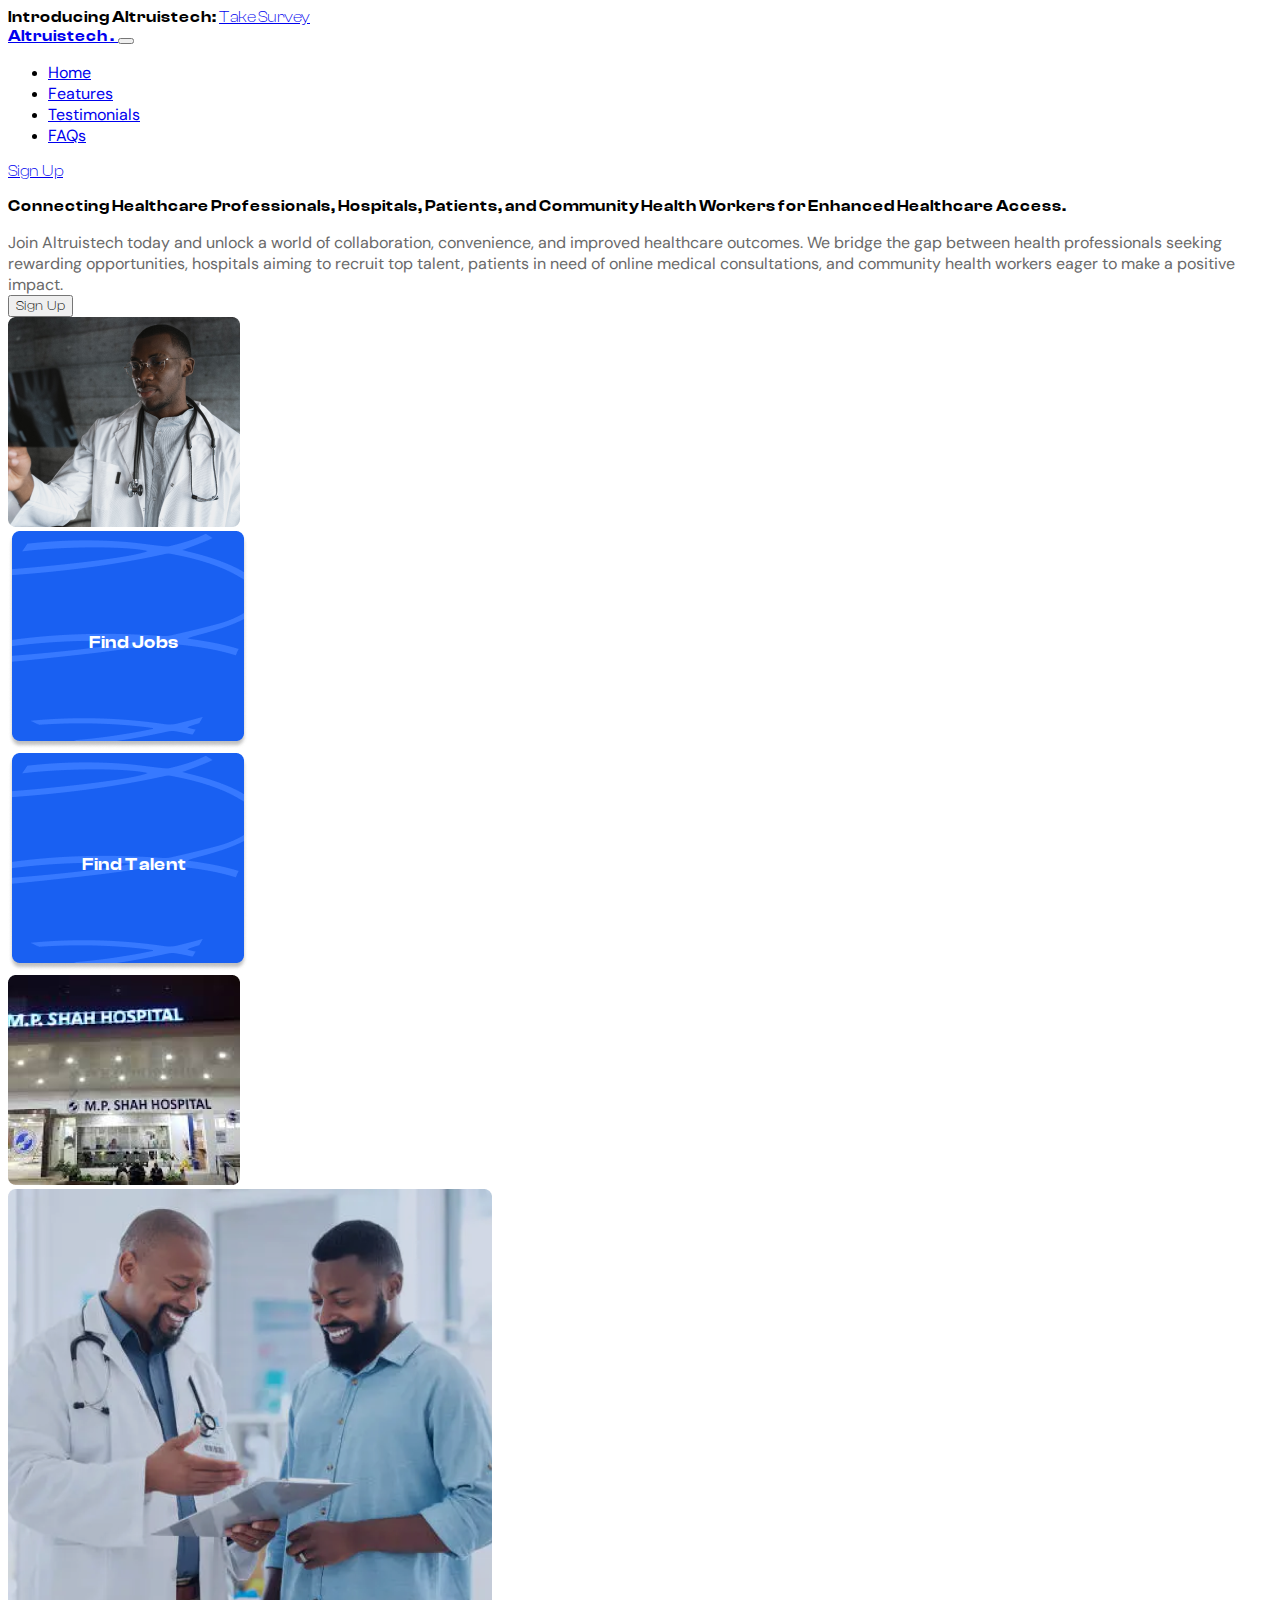
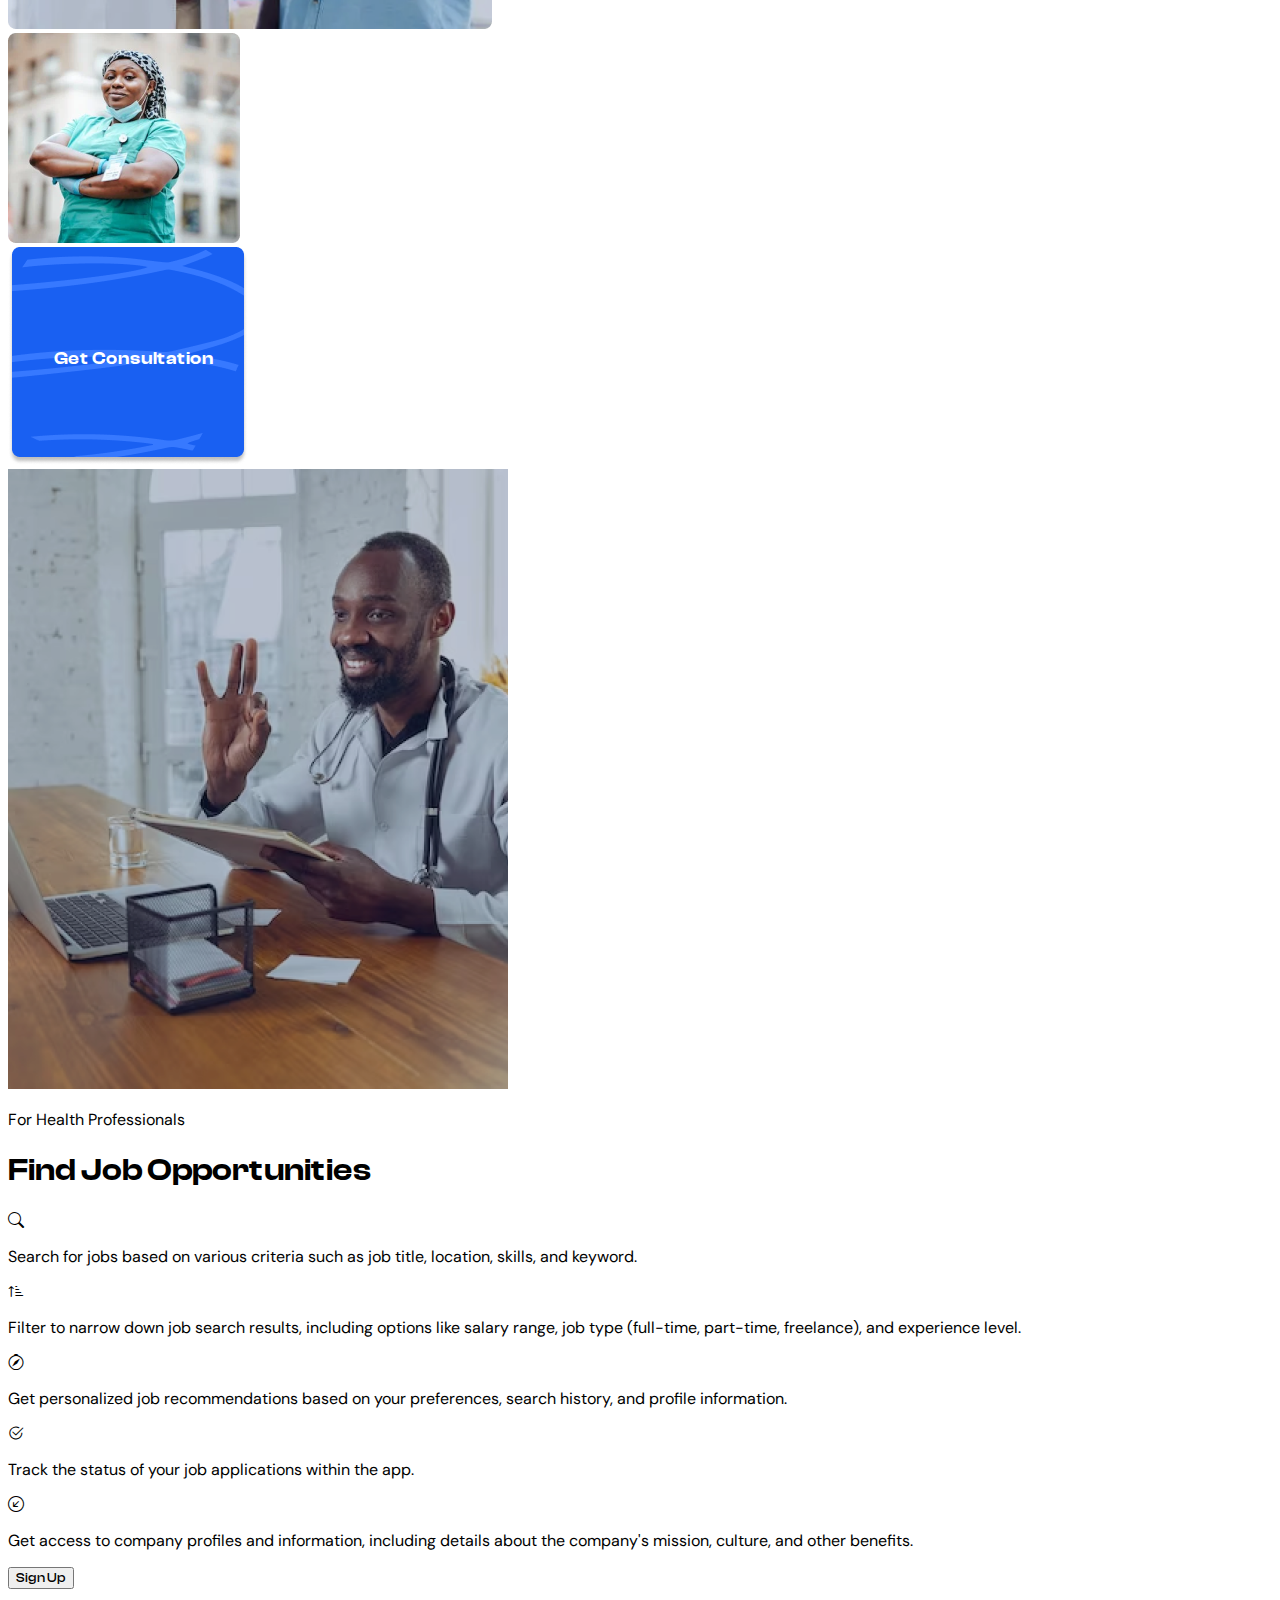
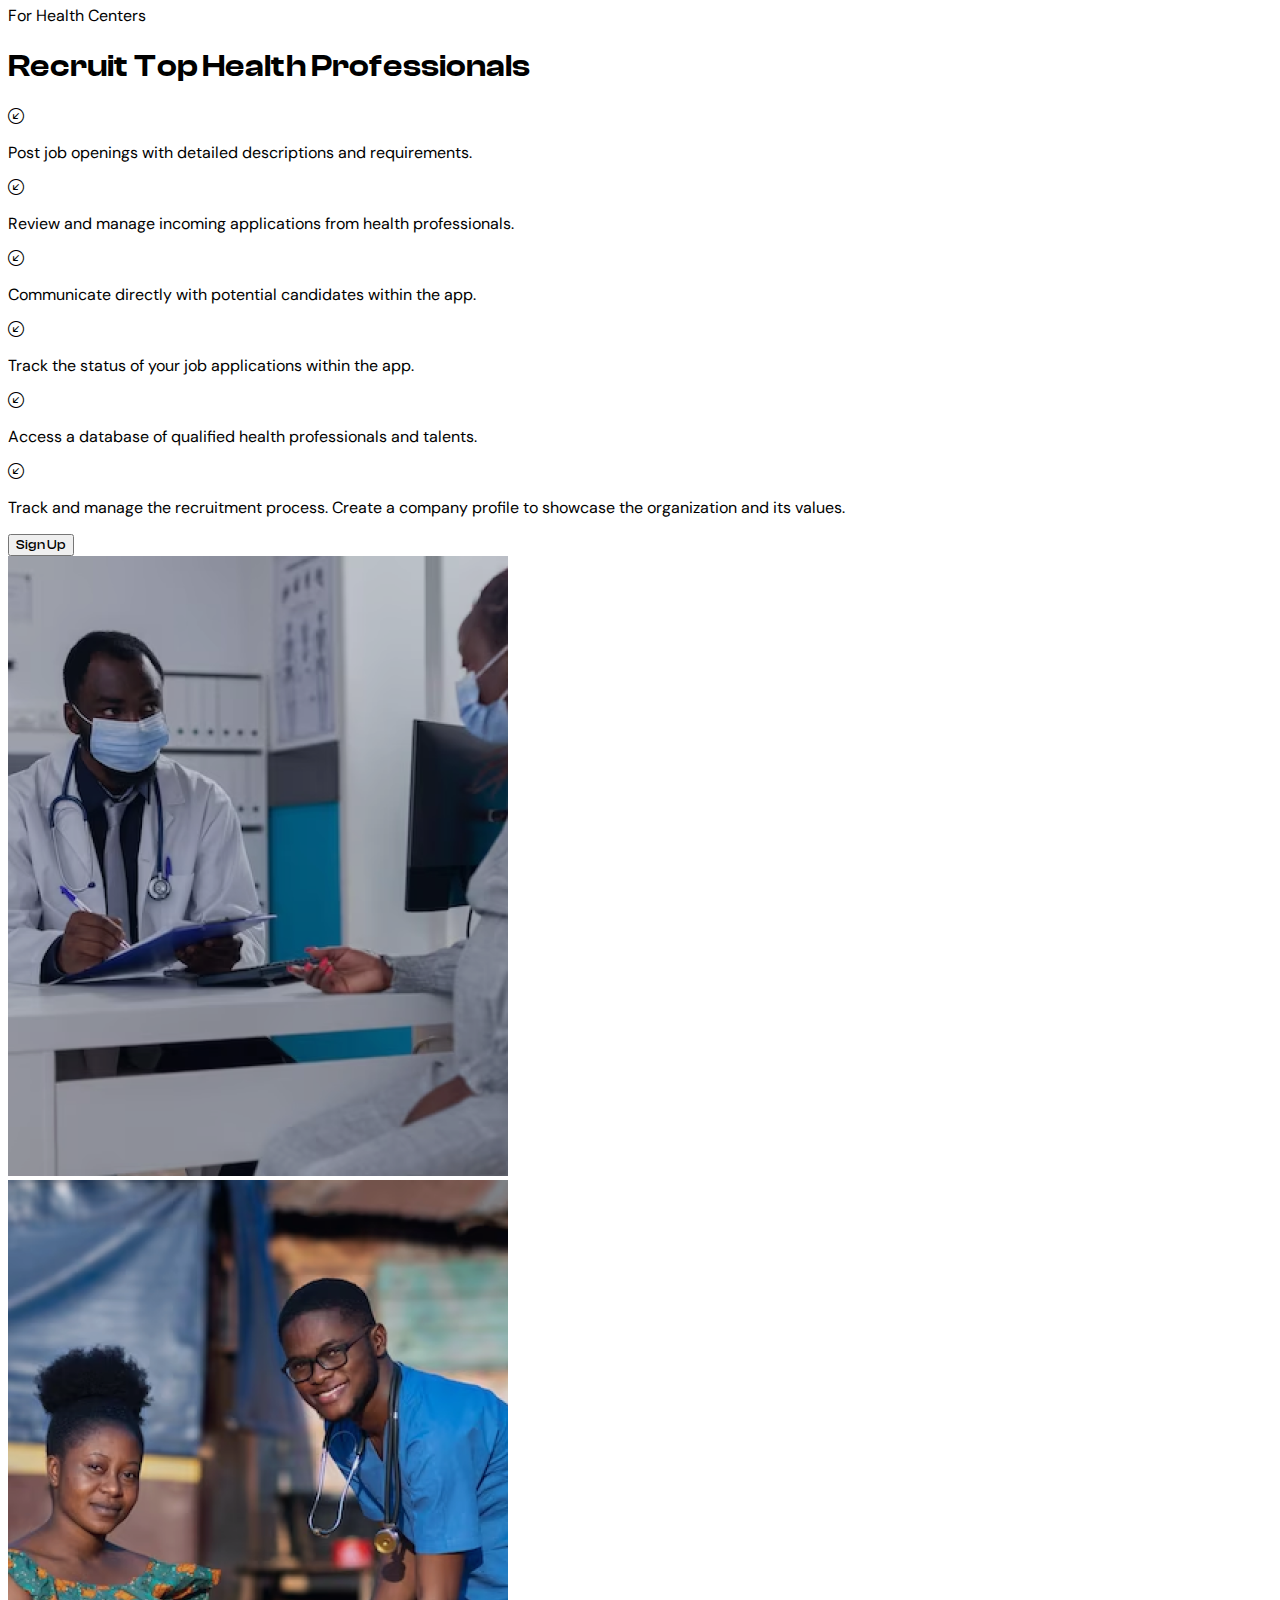
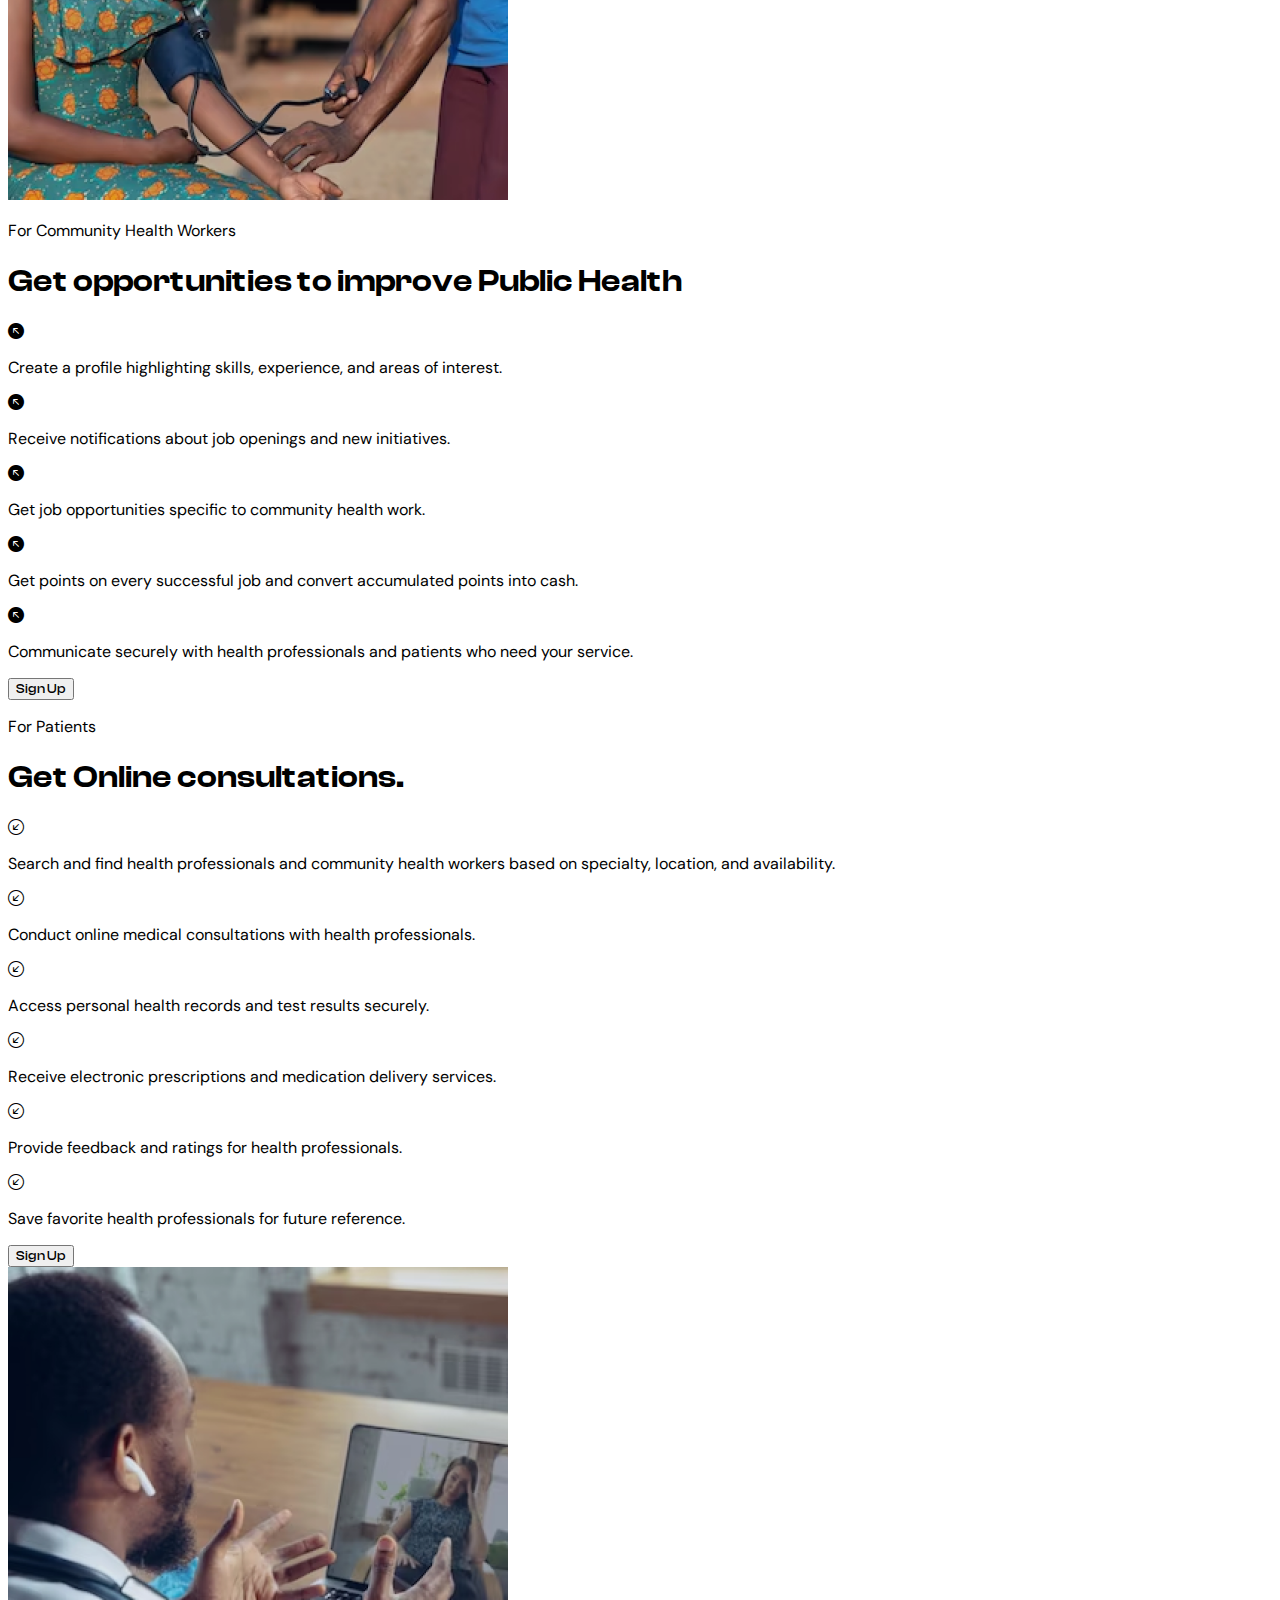
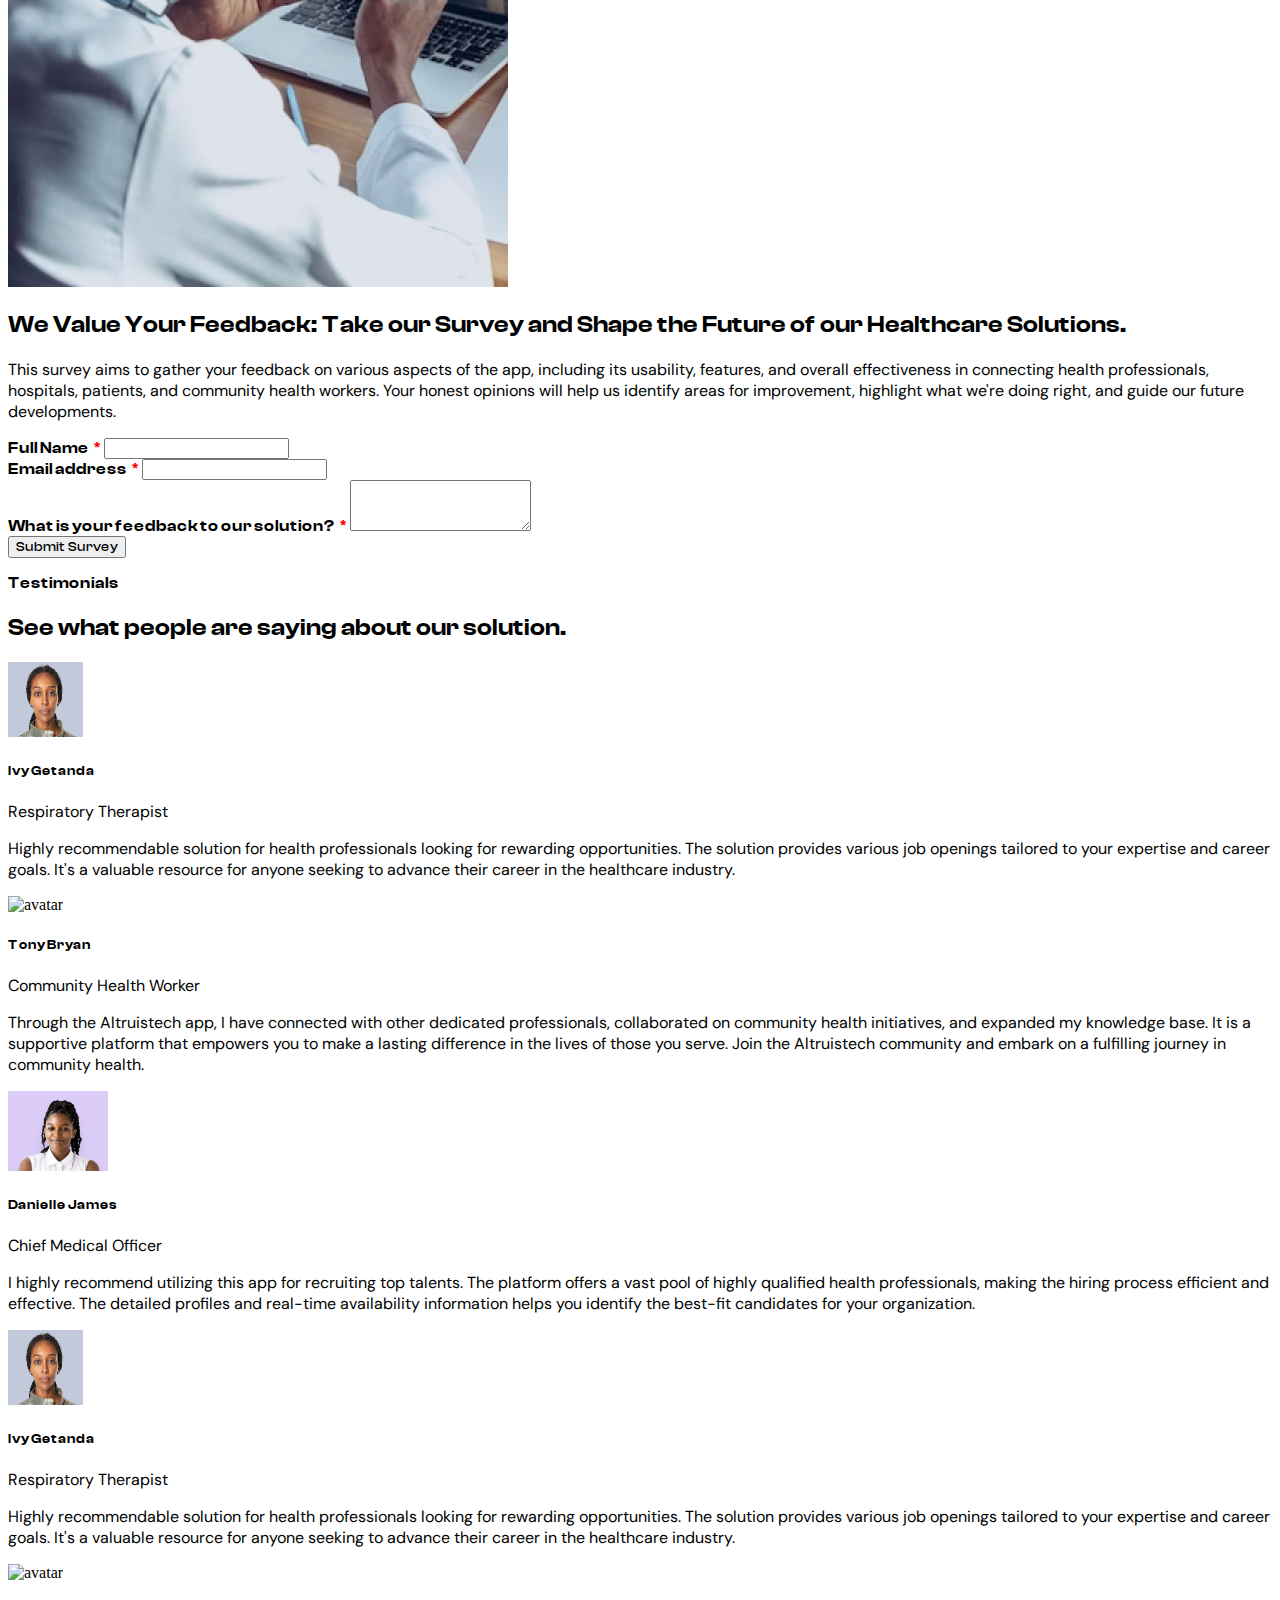
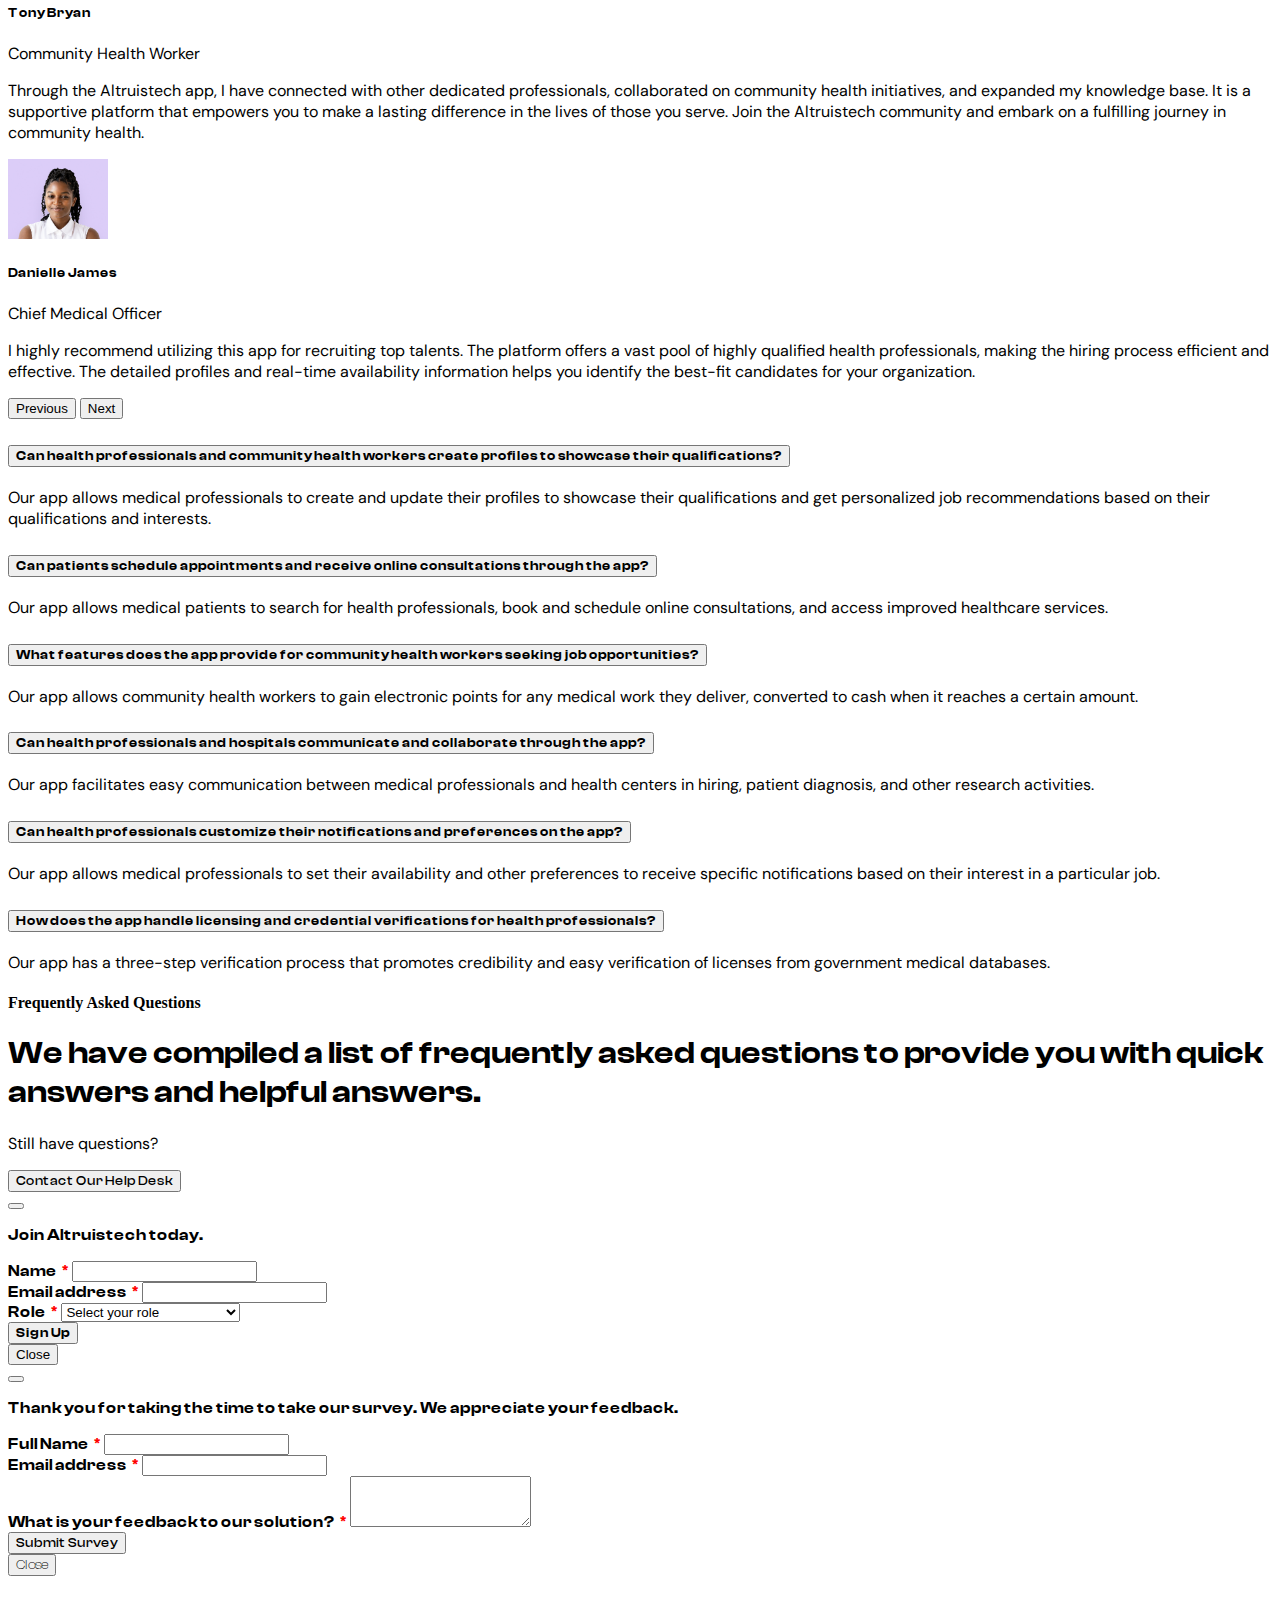
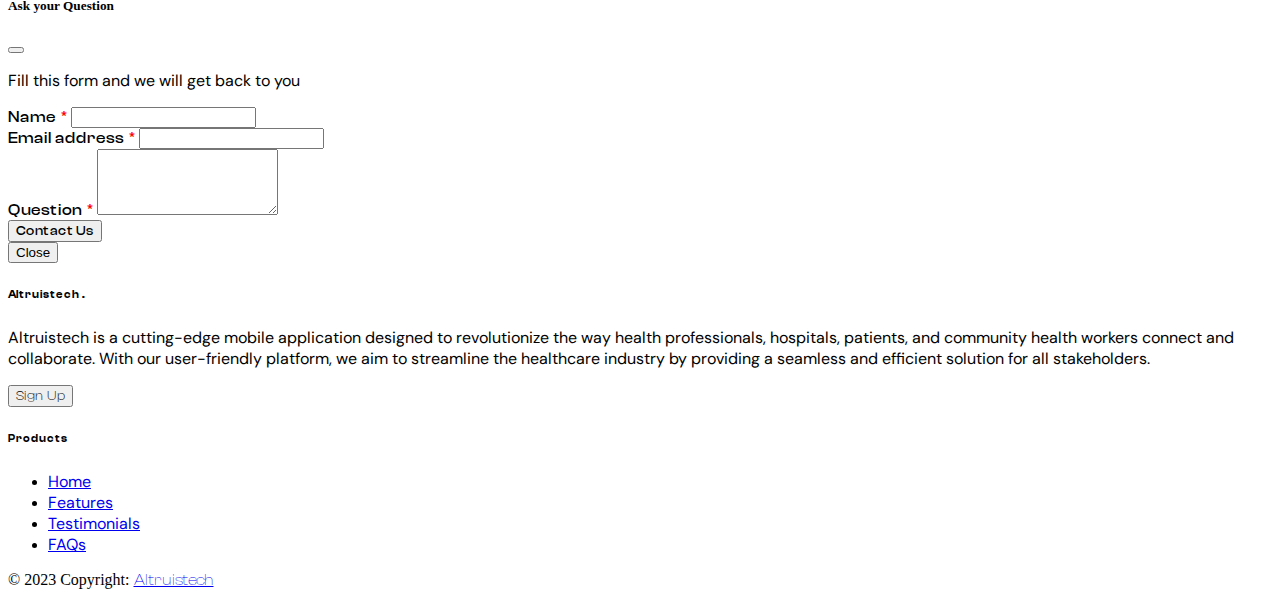
==== commit 59d09afc: "fixes footer" ====
--- a/altruistech/index.html
+++ b/altruistech/index.html
@@ -525,7 +525,7 @@
           </div>
           <div class="mb-3">
             <label for="survey" class="form-label" style="font-family: 'ClashDisplay-Semibold';">What is your feedback to our solution?<span class="required">*</span></label>
-            <textarea class="form-control p-5" id="survey-message" rows="3"></textarea>
+            <textarea class="form-control" id="survey-message" rows="3"></textarea>
           </div>
           <button type="submit" id="survey-submit" class="btn btn-primary btn-lg w-100 btn-block" style="font-family: 'ClashDisplay-Medium';">Submit Survey</button>
         </form>
@@ -885,7 +885,7 @@
   </div>
   <div class="mb-3">
     <label for="survey" class="form-label" style="font-family: 'ClashDisplay-Semibold';">What is your feedback to our solution?<span class="required">*</span></label>
-    <textarea class="form-control p-5" id="survey-message" rows="3"></textarea>
+    <textarea class="form-control " id="survey-message" rows="3"></textarea>
   </div>
  
   <button type="submit" id="survey-submit" class="btn w-100 btn-lg btn-primary py-3" style="font-family: 'ClashDisplay-Medium';">Submit Survey</button>
--- a/altruistech/static/styles.css
+++ b/altruistech/static/styles.css
@@ -53,7 +53,7 @@
     width: 10%;
 }
 
-.h5 {
+.h5, .h1 {
     font-family: 'ClashDisplay-Semibold', sans-serif;
 
 }
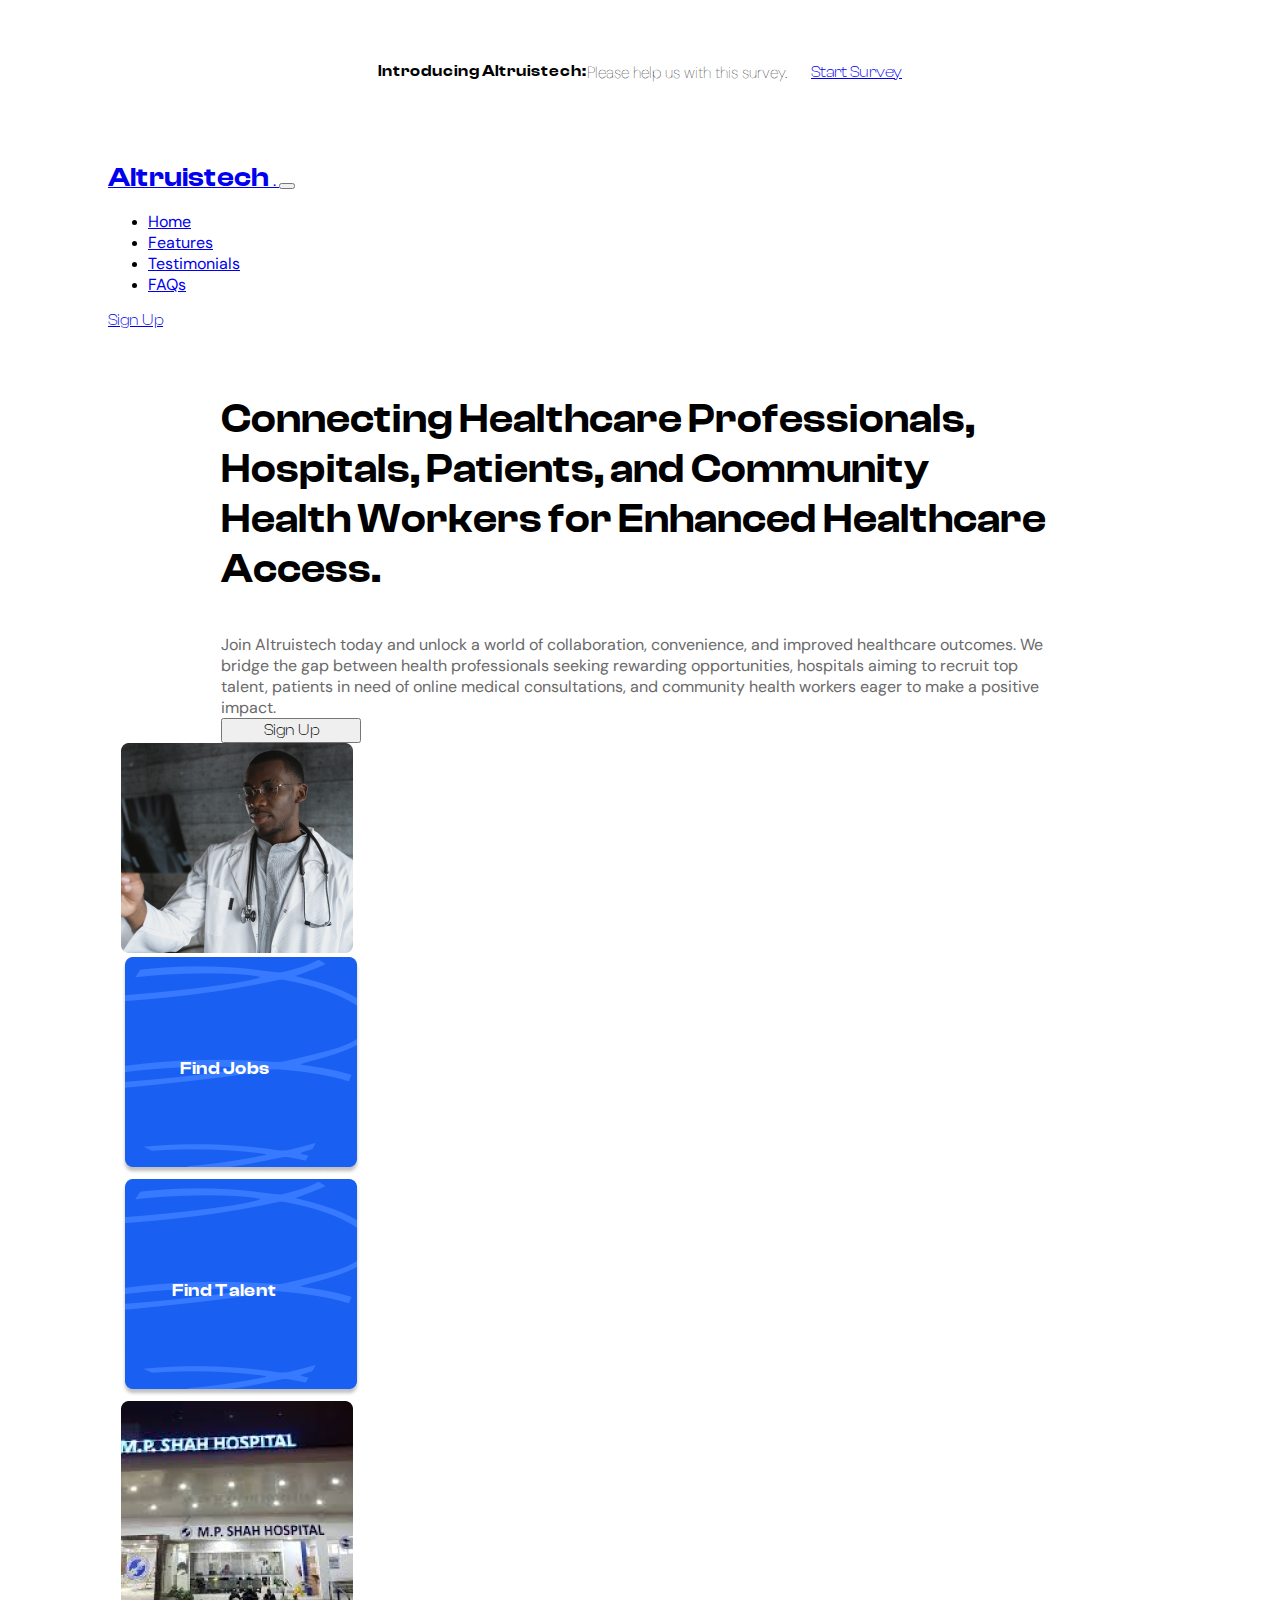
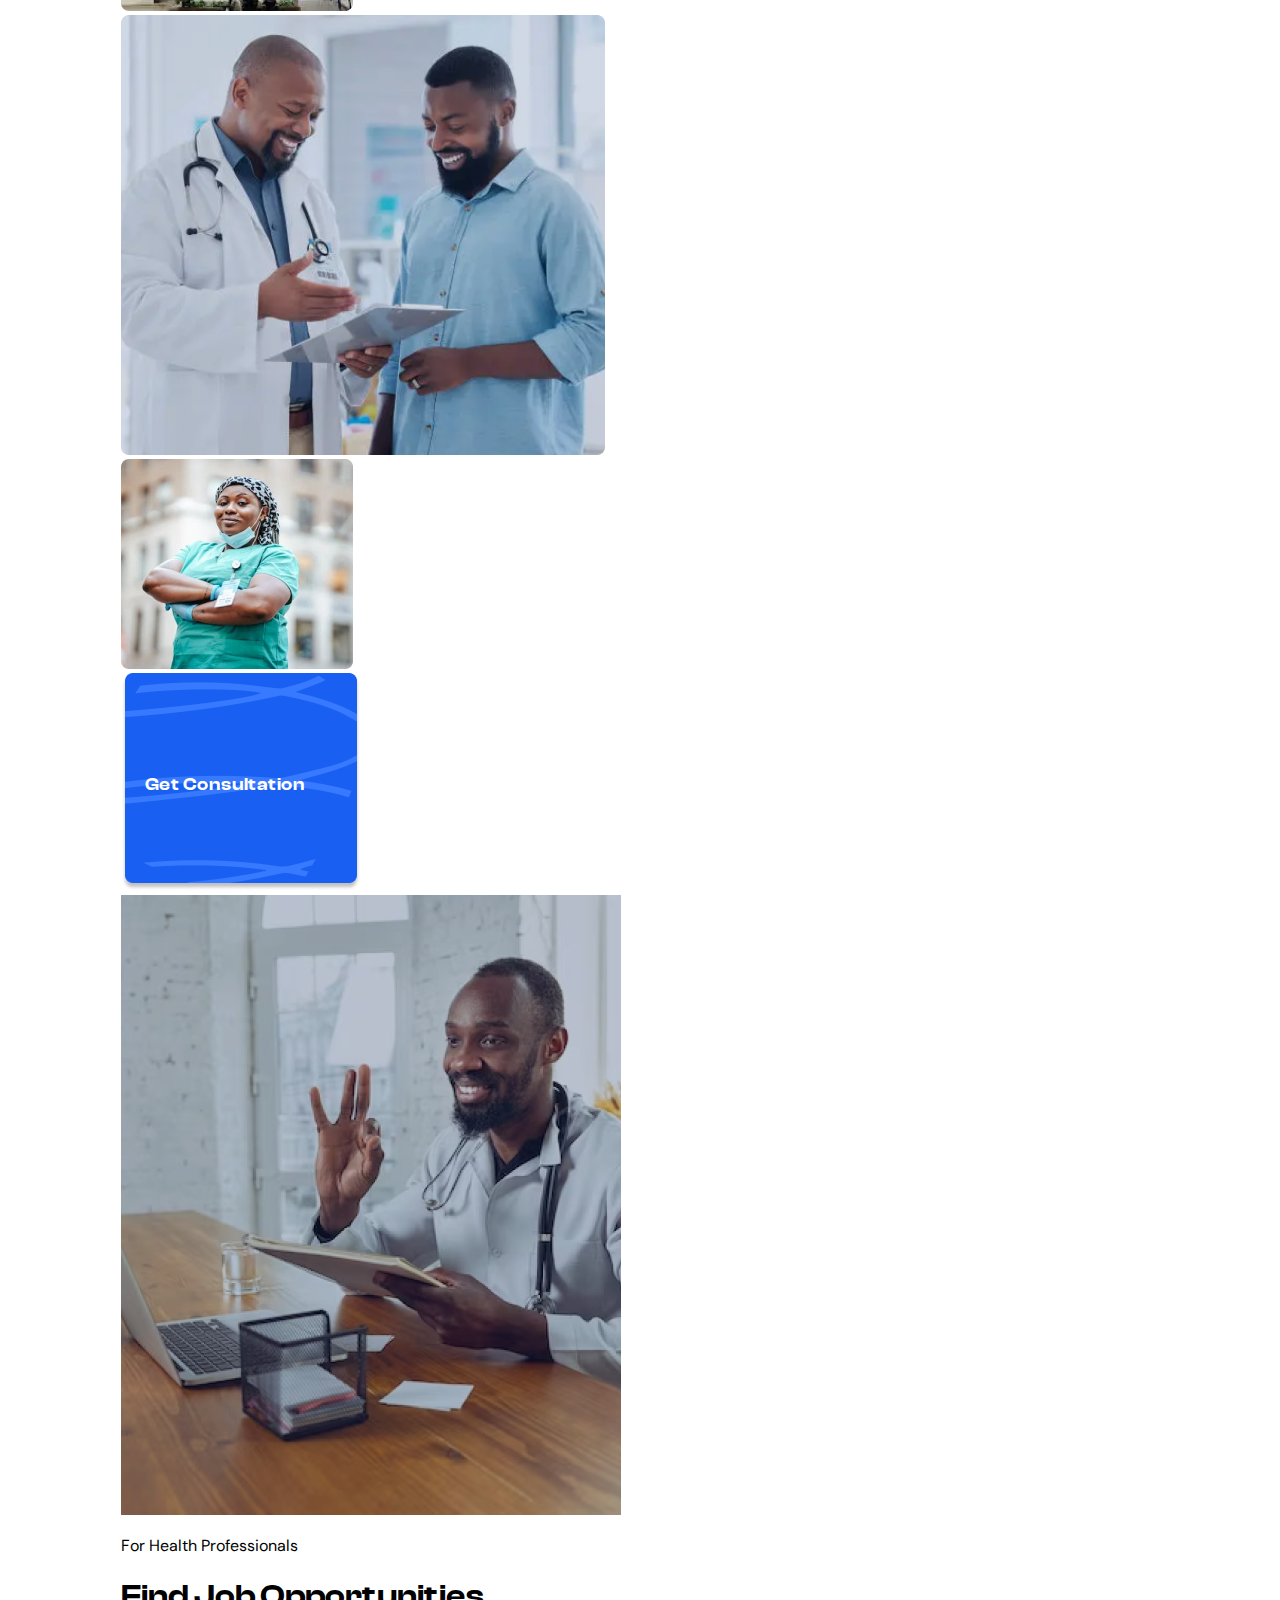
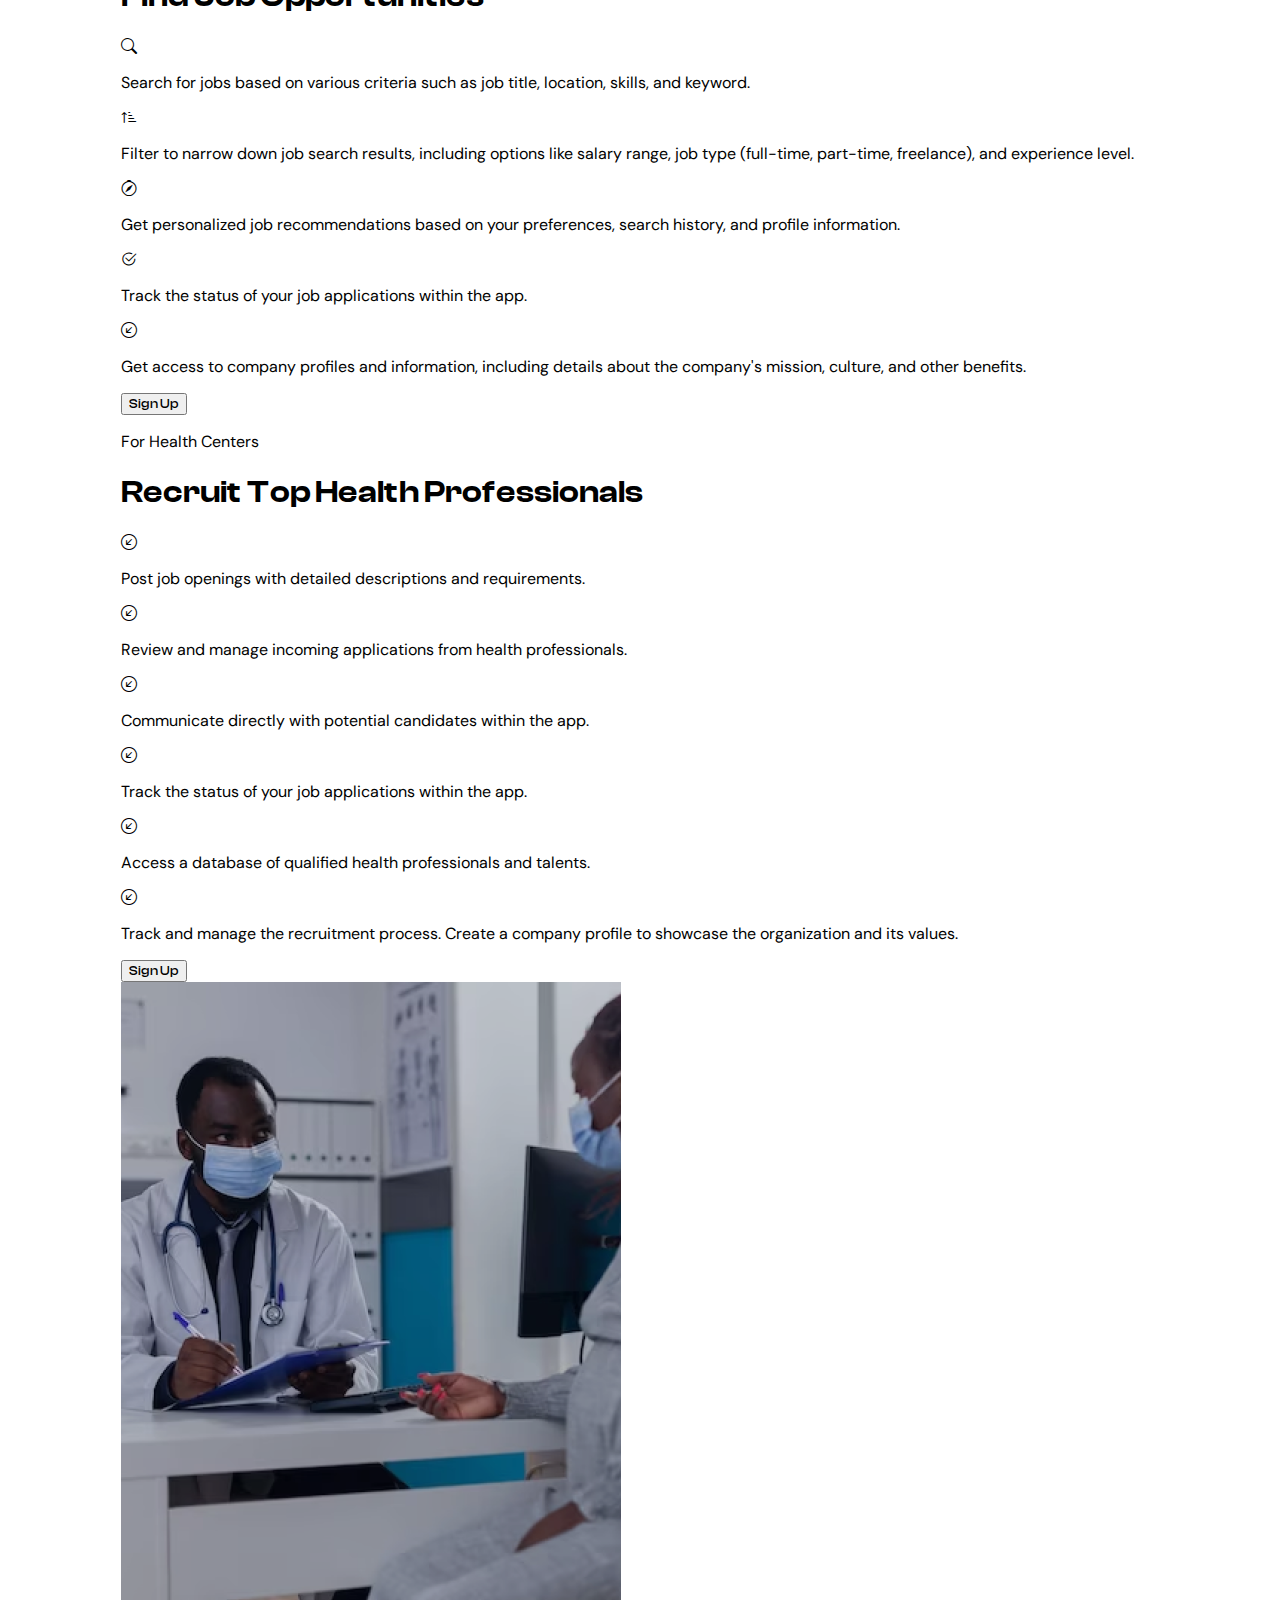
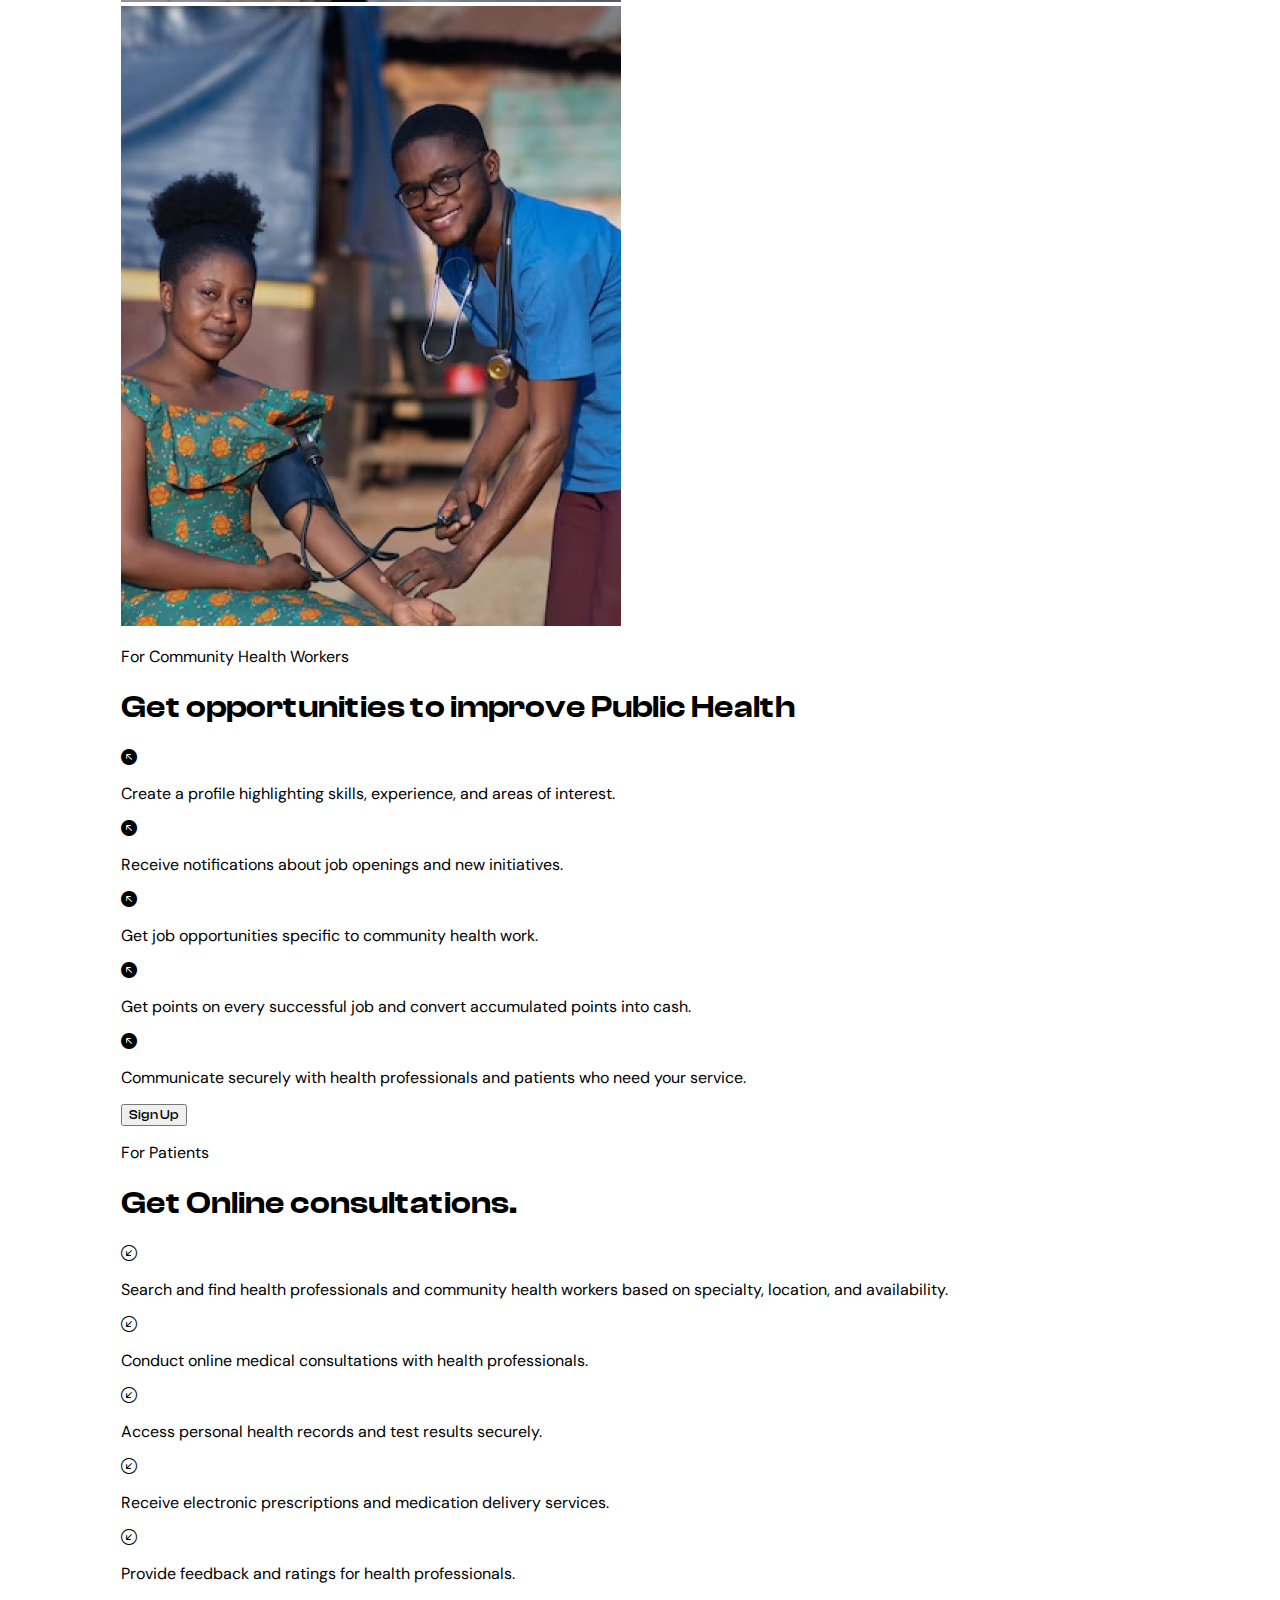
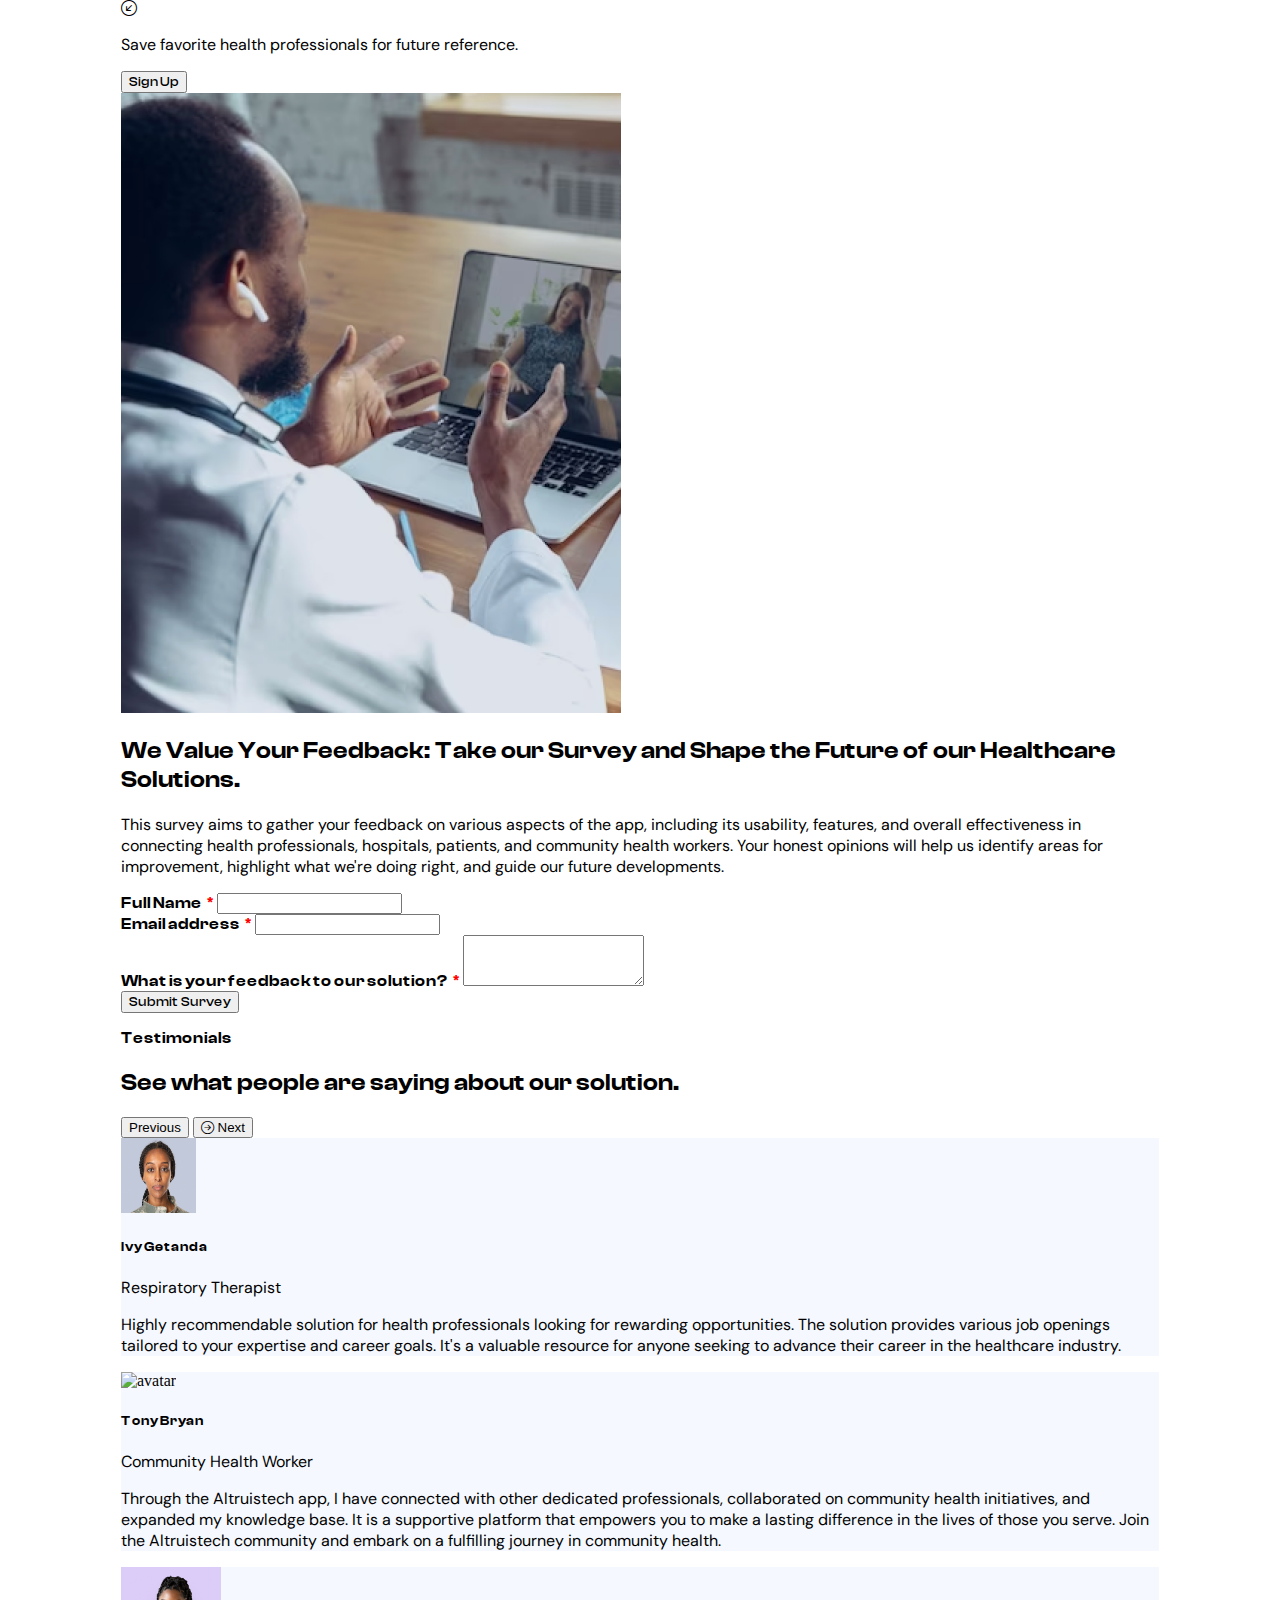
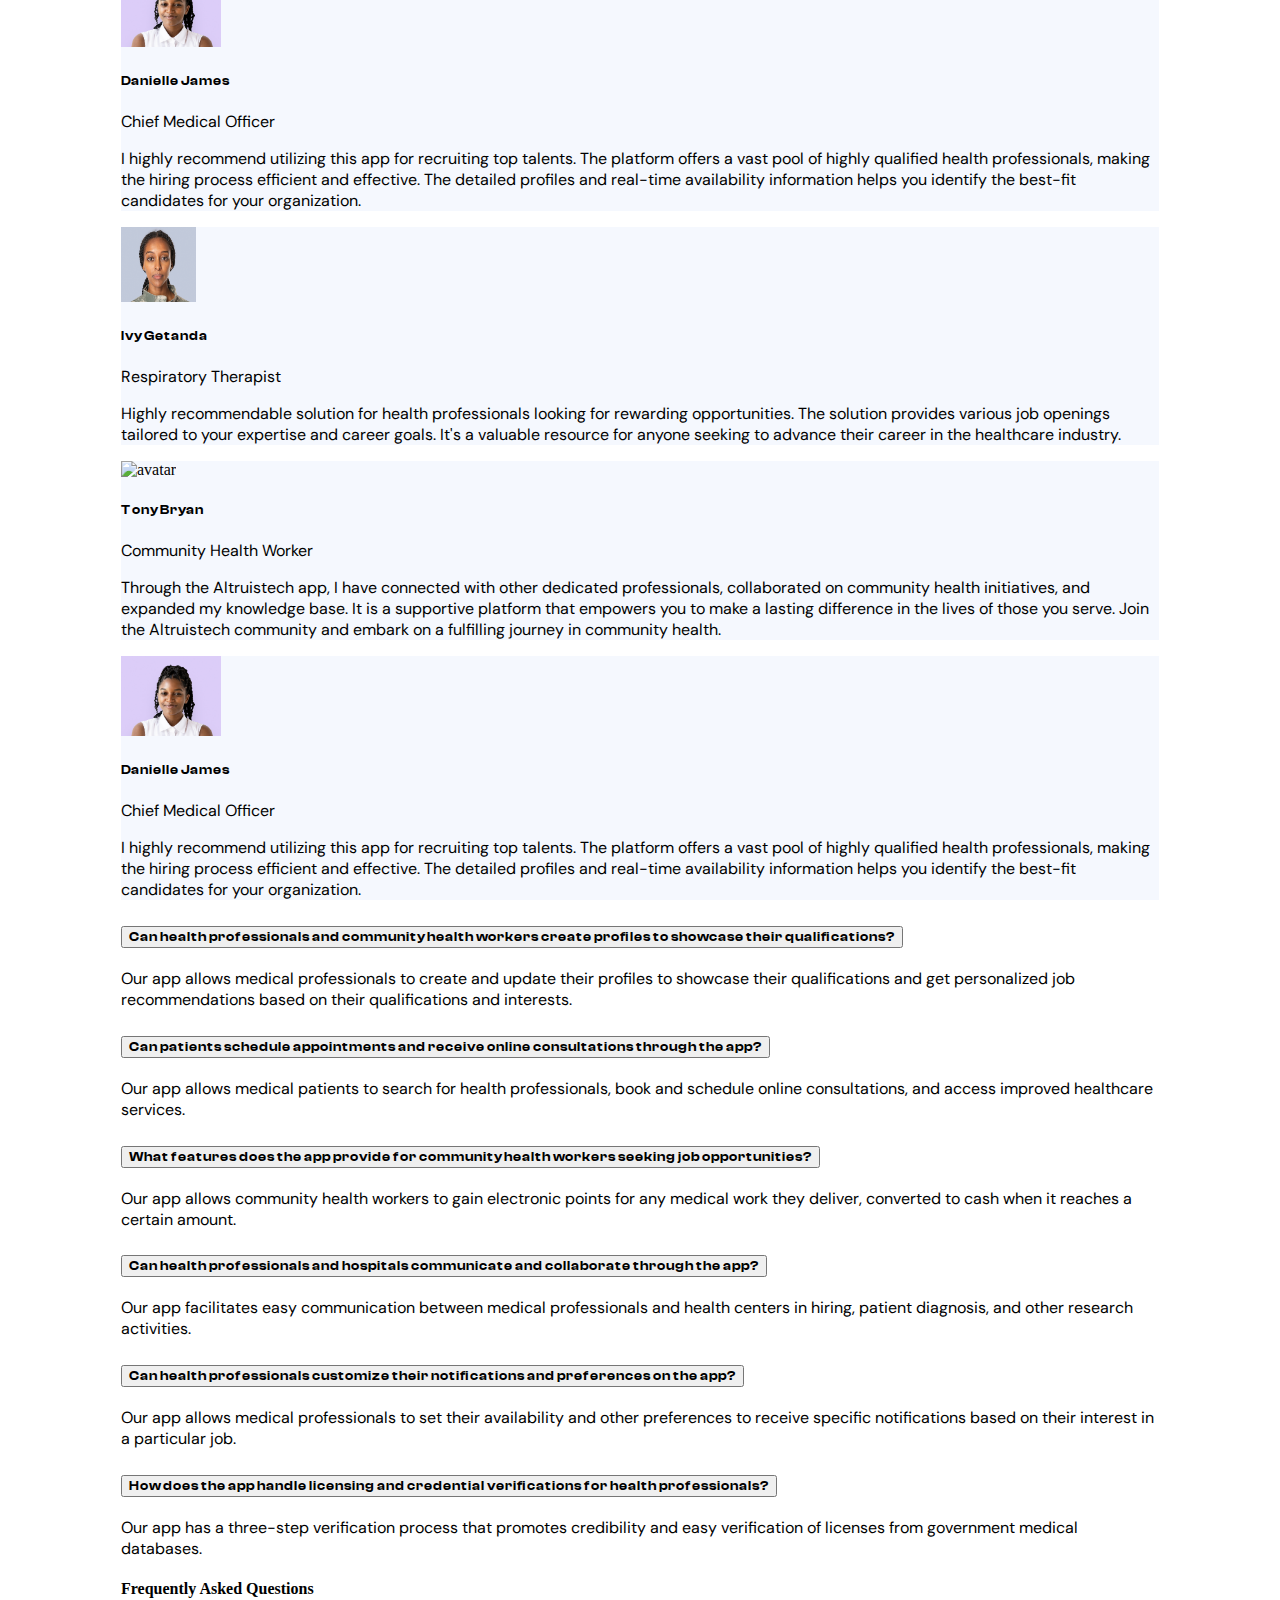
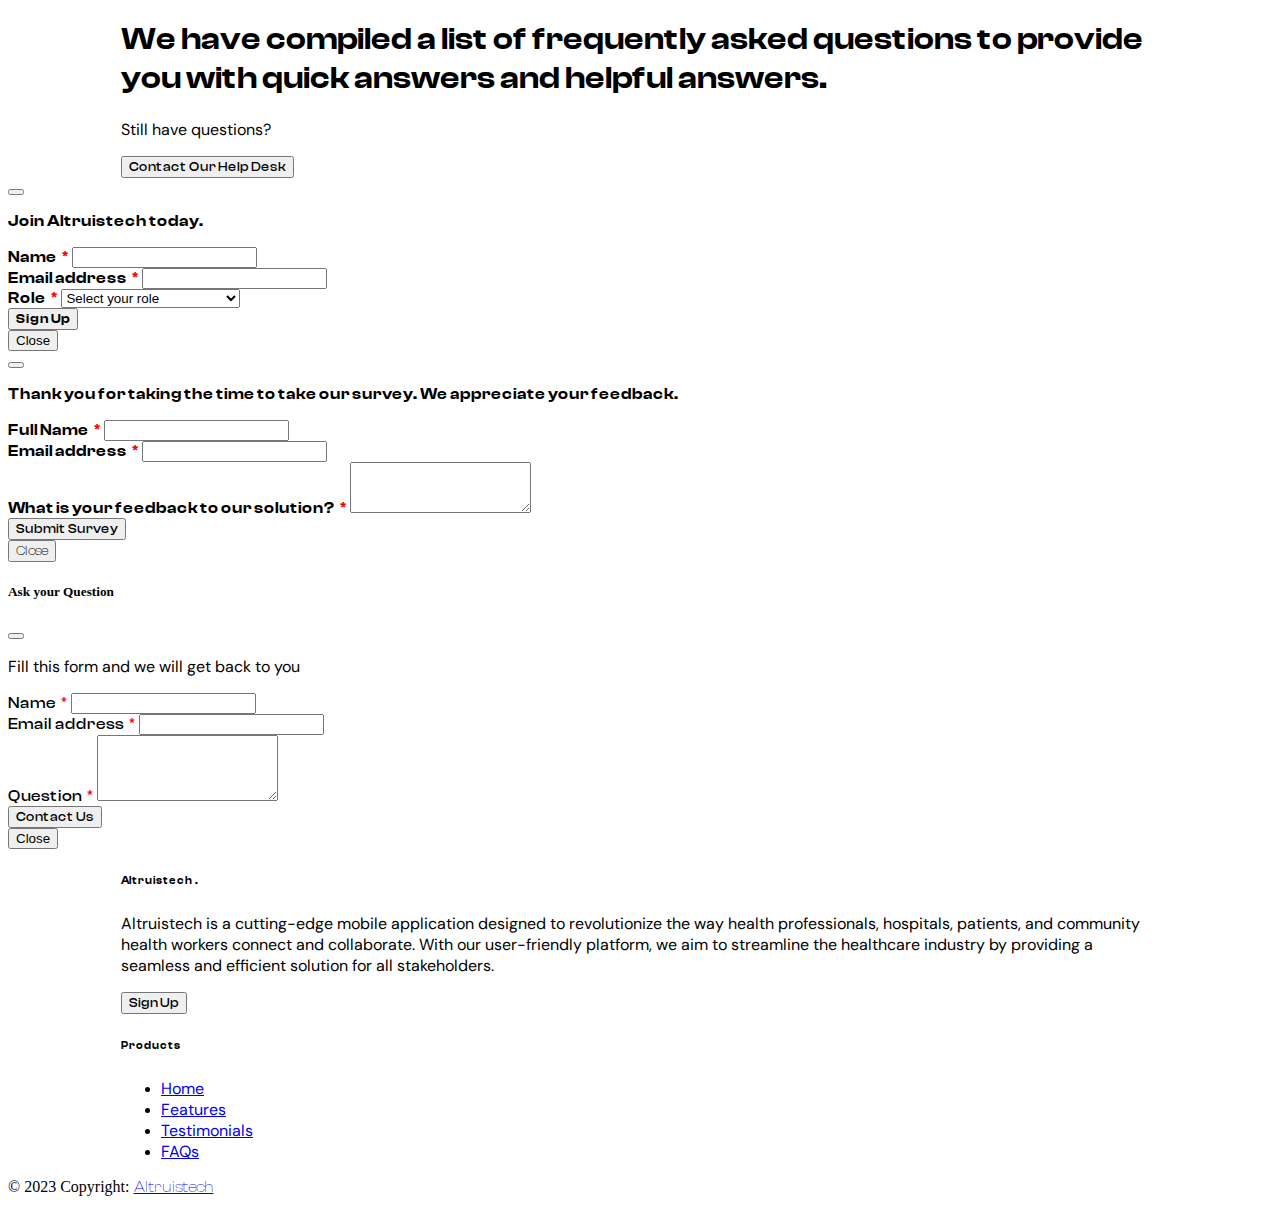
==== commit d47b0714: "Creates version-2" ====
--- a/altruistech/index.html
+++ b/altruistech/index.html
@@ -15,6 +15,8 @@
 
 </head>
 <body class="bg-light">
+
+  
   <style>
     .text-overlay {
       position: absolute;
@@ -39,24 +41,31 @@
   </style>
   
 <!-- heading -->
-<nav class="navbar navbar-dark bg-dark">
-  <div class="container-fluid d-flex justify-content-center align-items-center">
-    <span class="navbar-brand mb-0 h1 text-center header-text">Introducing <span class="text-primary header-text">Altruistech:</span> 
-    <!-- <span class="thin-text">Please help us with this survey.</span></span> -->
-    <a class="btn border-light text-white" data-bs-toggle="modal" data-bs-target="#survey" href="#" style="font-family: 'ClashDisplay-Light';">Take Survey</a>
-  </div>
-</nav>
-
-
-
+ 
+<div class="bg-dark">
+<div class="container header-text d-flex bg-dark">
+  <div class="col-text">
+    <span class="text-white">
+      Introducing <span class="text-primary">Altruistech:</span> 
+    </span>
+    <div class="thin-text text-white">
+      Please help us with this survey.
+    </div>
+  </div>
+ 
+  <div class="col-button">
+    <a class="btn border-light text-white" href="#survey" style="font-family: 'ClashDisplay-Light';">Start Survey</a>
+  </div>
+</div>
+</div>
 <nav class="navbar navbar-expand-lg navbar-light">
-  <div class="container">
+  <div class="container nav-container">
     <!-- Logo -->
     <a class="navbar-brand" href="#">
-      <span class="h3 logo">
+      <span class="logo">
         Altruistech
       </span>
-      <span class="h1 text-primary">.</span>
+      <span class="h1 logo-period text-primary" style="font-family: 'DM Sans', sans-serif;">.</span>
     </a>
 
     <!-- Navbar Toggler -->
@@ -82,15 +91,15 @@
       </ul>
 
       <!-- Button -->
-      <a class="btn btn-primary btn-lg" data-bs-toggle="modal" data-bs-target="#waitlist" href="#" style="font-family: 'ClashDisplay-Light';">Sign Up</a>
+      <a class="btn sign-up btn-primary text-center" data-bs-toggle="modal" data-bs-target="#waitlist" href="#" style="font-family: 'ClashDisplay-Light';">Sign Up</a>
     </div>
   </div>
 </nav>
 
 <section id="home" class="mt-5">
-<div class="container flex-column d-flex  align-items-center w-75">
-<div class="h2 ">
-<p class="font-weight-bold h2">
+<div class="container home-container flex-column d-flex  align-items-center w-75">
+<div class="">
+<p class="font-weight-bold home-header">
 Connecting<span class="text-primary"> Healthcare Professionals, Hospitals, Patients,</span> and <span class="text-primary"> Community Health Workers</span> for Enhanced Healthcare Access.
 </p>
 </div>
@@ -98,7 +107,7 @@
 Join Altruistech today and unlock a world of collaboration, convenience, and improved healthcare outcomes. We bridge the gap between health professionals seeking rewarding opportunities, hospitals aiming to recruit top talent, patients in need of online medical consultations, and community health workers eager to make a positive impact.
 </div>
 <div  class="mt-5 w-100  d-flex justify-content-center">
-<button type="button" class="btn w-50 btn-lg btn-primary py-3" data-bs-toggle="modal" data-bs-target="#waitlist" style="font-family: 'ClashDisplay-Light';">Sign Up</button>
+<button type="button" class="btn w-50 sign-up btn-primary py-3" data-bs-toggle="modal" data-bs-target="#waitlist" style="font-family: 'ClashDisplay-Light', san-serif;">Sign Up</button>
 </div>
 </div>
 
@@ -106,8 +115,8 @@
 
 
 <!-- Gallery -->
-<div class="row mt-3">
-  <div class="col-lg-4 col-md-12 mb-4 mb-lg-0" style="width: 20%;">
+<div class="row feature-amt-3">
+  <div class="col-lg-4 col-md-6 mb-4 mb-lg-0" style="width: 20%;">
     <img
       src="images/image1.png"
       class="w-100 shadow-1-strong rounded mb-4"
@@ -117,14 +126,14 @@
     <div style="position: relative;">
       <img
         src="images/frame.png"
-        class="w-100 shadow-1-strong rounded mb-4"
+        class="w-100 shadow-1-strong  rounded mb-4"
         alt="Text Background"
       />
       <div class="text-overlay">Find Jobs</div>
     </div>
   </div>
 
-  <div class="col-lg-4 mb-4 mb-lg-0 order-md-2" style="width: 20%;">
+  <div class="col-lg-4 mb-4 mb-lg-0" style="width: 20%;">
     <div style="position: relative;">
       <img
         src="images/frame.png"
@@ -233,7 +242,7 @@
                   </div>
                 </div>
                 <div class="mt-3 w-100 d-flex justify-content-center">
-                  <button type="button" class="btn w-50 btn-lg btn-white border-primary text-primary py-3" data-bs-toggle="modal" data-bs-target="#waitlist" style="font-family: 'ClashDisplay-Medium';">Sign Up</button>
+                  <button type="button" class="btn w-50 btn-lg btn-white border-primary text-primary py-3" data-bs-toggle="modal" data-bs-target="#waitlist" style="font-family: 'ClashDisplay-Medium', sans-serif;">Sign Up</button>
                 </div>
               </div>
             </div>
@@ -447,7 +456,7 @@
                   </div>
                 </div>
                 <div class="my-3 w-100 d-flex">
-                  <button type="button" class="btn w-50 btn-lg btn-white border-primary text-primary py-3" data-bs-toggle="modal" data-bs-target="#waitlist" style="font-family: 'ClashDisplay-Medium';">Sign Up</button>
+                  <button type="button" class="btn w-50 btn-lg btn-white border-primary text-primary py-3" data-bs-toggle="modal" data-bs-target="#waitlist" style="font-family: 'ClashDisplay-Medium', sans-serif;">Sign Up</button>
                 </div>
               </div>
             </div>
@@ -541,14 +550,28 @@
 <section id="testimonials" class="mt-3">
 
 <div class="container mb-2">
+  <div>
+
+ 
 <p class="text-primary h5">Testimonials </p>
 <h2 style="font-family: 'ClashDisplay-Semibold';">
 See what people are saying about our solution.
 </h2>
 </div>
+
+</div>
 <!-- Carousel wrapper -->
 <div id="carouselMultiItemExample" class="carousel slide mx-4 border-rounded pb-2 carousel-dark text-center" data-bs-ride="carousel">
-
+  <div class="d-flex justify-content-center mb-4">
+    <button class="carousel-control-prev position-relative" type="button" data-bs-target="#carouselMultiItemExample" data-bs-slide="prev">
+      <span class="carousel-control-prev-icon text-primary " aria-hidden="true"></span>
+      <span class="visually-hidden">Previous</span>
+    </button>
+    <button class="carousel-control-next border-primary border-rounded position-relative" type="button" data-bs-target="#carouselMultiItemExample" data-bs-slide="next">
+      <span class="carousel-control-next" aria-hidden="true"><i class="bi bi-arrow-right-circle"></i> </span>
+      <span class="visually-hidden">Next</span>
+    </button>
+  </div>
 <!-- Inner -->
 <div class="carousel-inner py-4">
       <!-- Single item -->
@@ -556,7 +579,7 @@
         <div class="container">
           <div class="row">
             <div class="col-lg-4 d-lg-block mb-3">
-              <div class="testimonial-item bg-light rounded shadow p-3 pb-5" style=" height: 100%;">
+              <div class="testimonial-item bg-light rounded p-3 pb-5" style=" height: 100%;">
                 <div class="d-flex justify-content-start v-10 " >
                     <div class="flex-item">
                         <img class="rounded-circle shadow-1-strong mb-4 testimonial-img" src="images/african-female-soldier-jobs-career-portrait.jpg" alt="avatar" style="width: 75px; height:75px;">
@@ -577,7 +600,7 @@
               </div>
             </div>
               <div class="col-lg-4 d-lg-block mb-3 bg">
-                <div class="testimonial-item bg-gray rounded shadow p-3" style=" height: max-content;">
+                <div class="testimonial-item bg-gray rounded p-3" style=" height: max-content;">
                   <div class="d-flex justify-content-start v-10 bg-gray" >
                       <div class="flex-item">
                           <img class="rounded-circle shadow-1-strong mb-4 testimonial-img" src="images/front-view-smiley-man-wearing-lab-coat.jpg" alt="avatar" style="width: 75px; height:75px;">
@@ -597,7 +620,7 @@
                 </div>
               </div>
               <div class="col-lg-4 d-lg-block">
-                <div class="testimonial-item bg-gray rounded shadow p-3" style="height: 100%;">
+                <div class="testimonial-item bg-gray rounded p-3" style="height: 100%;">
                   <div class="d-flex v-10 bg-gray" >
                       <div class="flex-item">
                           <img class="rounded-circle shadow-1-strong mb-4 testimonial-img" src="images/african-teenage-girl-portrait-happy-smiling-face.jpg" alt="avatar" style="width: 100px;">
@@ -626,7 +649,7 @@
             <div class="container">
               <div class="row">
                 <div class="col-lg-4 d-lg-block mb-3">
-                  <div class="testimonial-item bg-light rounded shadow p-3 pb-5" style=" height: 100%;">
+                  <div class="testimonial-item rounded p-3 pb-5" style=" height: 100%;">
                     <div class="d-flex justify-content-start v-10 " >
                         <div class="flex-item">
                             <img class="rounded-circle shadow-1-strong mb-4 testimonial-img" src="images/african-female-soldier-jobs-career-portrait.jpg" alt="avatar" style="width: 75px; height:75px;">
@@ -647,7 +670,7 @@
                   </div>
                 </div>
                   <div class="col-lg-4 d-lg-block mb-3 bg">
-                    <div class="testimonial-item bg-gray rounded shadow p-3" style=" height: max-content;">
+                    <div class="testimonial-item bg-gray rounded p-3" style=" height: max-content;">
                       <div class="d-flex justify-content-start v-10 bg-gray" >
                           <div class="flex-item">
                               <img class="rounded-circle shadow-1-strong mb-4 testimonial-img" src="images/front-view-smiley-man-wearing-lab-coat.jpg" alt="avatar" style="width: 75px; height:75px;">
@@ -667,7 +690,7 @@
                     </div>
                   </div>
                   <div class="col-lg-4 d-lg-block">
-                    <div class="testimonial-item bg-gray rounded shadow p-3" style="height: 100%;">
+                    <div class="testimonial-item bg-gray rounded p-3" style="height: 100%;background-color:#F5F8FE;">
                       <div class="d-flex v-10 bg-gray" >
                           <div class="flex-item">
                               <img class="rounded-circle shadow-1-strong mb-4 testimonial-img" src="images/african-teenage-girl-portrait-happy-smiling-face.jpg" alt="avatar" style="width: 100px;">
@@ -694,16 +717,7 @@
     </div>
     <!-- Inner -->
     <!-- Controls -->
-    <div class="d-flex justify-content-center mb-4">
-      <button class="carousel-control-prev position-relative" type="button" data-bs-target="#carouselMultiItemExample" data-bs-slide="prev">
-        <span class="carousel-control-prev-icon text-primary " aria-hidden="true"></span>
-        <span class="visually-hidden">Previous</span>
-      </button>
-      <button class="carousel-control-next position-relative" type="button" data-bs-target="#carouselMultiItemExample" data-bs-slide="next">
-        <span class="carousel-control-next-icon primary" aria-hidden="true"></span>
-        <span class="visually-hidden">Next</span>
-      </button>
-    </div>
+
   </div>
   <!-- Carousel wrapper -->
 </section>
@@ -877,11 +891,11 @@
 <form class="m-3">
   <div class="mb-3">
       <label for="name" class="form-label" style="font-family: 'ClashDisplay-Semibold';">Full Name<span class="required">*</span></label>
-      <input type="text" class="form-control p-2" id="survey-name" aria-describedby="nameHelp">
+      <input type="text" class="form-control p-2" id="survey-name" aria-describedby="nameHelp" required>
     </div>
   <div class="mb-3">
     <label for="surveyEmail" class="form-label" style="font-family: 'ClashDisplay-Semibold';">Email address<span class="required">*</span></label>
-    <input type="email" class="form-control p-2" id="survey-email" aria-describedby="emailHelp">
+    <input type="email" class="form-control p-2" id="survey-email" aria-describedby="emailHelp" required>
   </div>
   <div class="mb-3">
     <label for="survey" class="form-label" style="font-family: 'ClashDisplay-Semibold';">What is your feedback to our solution?<span class="required">*</span></label>
@@ -965,7 +979,7 @@
           <p>
             Altruistech is a cutting-edge mobile application designed to revolutionize the way health professionals, hospitals, patients, and community health workers connect and collaborate. With our user-friendly platform, we aim to streamline the healthcare industry by providing a seamless and efficient solution for all stakeholders.
           </p>
-          <button type="button" class="btn w-50 btn-lg btn-primary py-3" data-bs-toggle="modal" data-bs-target="#waitlist" style="font-family: 'ClashDisplay-Light', sans-serif;">Sign Up</button>
+          <button type="button" class="btn w-50 btn-lg btn-primary py-3" data-bs-toggle="modal" data-bs-target="#waitlist" style="font-family: 'ClashDisplay-Medium', sans-serif;">Sign Up</button>
 
         </div>
         <!-- Grid column -->
--- a/altruistech/static/styles.css
+++ b/altruistech/static/styles.css
@@ -1,5 +1,9 @@
 @import url('clash-display.css');
 
+section {
+    margin-left: 113px;
+    margin-right: 113px;
+}
 
 p, a {
     font-family: 'ClashDisplay-Extralight', sans-serif;
@@ -83,5 +87,92 @@
     .d-none.d-md-block {
       display: none !important;
     }
+    .home-container {
+      padding-left: 20px;
+      padding-right: 20px;
+      width: 325px;
+    }
   }
-  +  
+  .testimonial-item {
+    background-color: #F5F8FE;
+ 
+  }
+
+.sign-up {
+  font-size: 16px;
+  width: 140px;
+}
+  @media (min-width: 776px) {
+    /* * {
+      background-color: lightgreen;
+    } */
+    .navbar {
+      padding: 24px 100px;
+      justify-content: center;
+      align-items: center;
+    }
+.header-text
+{
+  display: flex;
+
+height: 80px;
+padding-top: 24px;
+padding-bottom: 24px;
+justify-content: center;
+align-items: center;
+gap: 24px;
+}
+.col-text {
+  display: flex;
+}
+.home-container {
+  padding-left: 100px;
+  padding-right: 100px;
+
+}
+.home-header {
+  font-size: 40px;
+  font-family: 'ClashDisplay-Semibold', sans-serif;
+}
+  }
+
+  .logo {
+    font-size: 28px;
+    font-family: 'ClashDisplay-Semibold', sans-serif;
+  }
+
+@media (max-width: 775px) {
+  .header-text {
+    font-size: 16px;
+    display: flex;
+height: 80px;
+padding: 20px 16px;
+justify-content: flex-start;
+align-items: center;
+gap: 16px;
+
+  }
+
+
+  .logo {
+    padding-left: 0px;
+  }
+  #home {
+    padding: 20px 0px;
+    margin-left: 0px;
+    margin-right: 0px;
+  }
+  .home-header {
+    font-size:24px;
+    font-family: 'ClashDisplay-Semibold', sans-serif;
+
+  }
+  .sign-up {
+    font-size: 16px;
+    width: 100%;
+  }
+  .home-container {
+    padding-bottom: 64px;
+  }
+}
